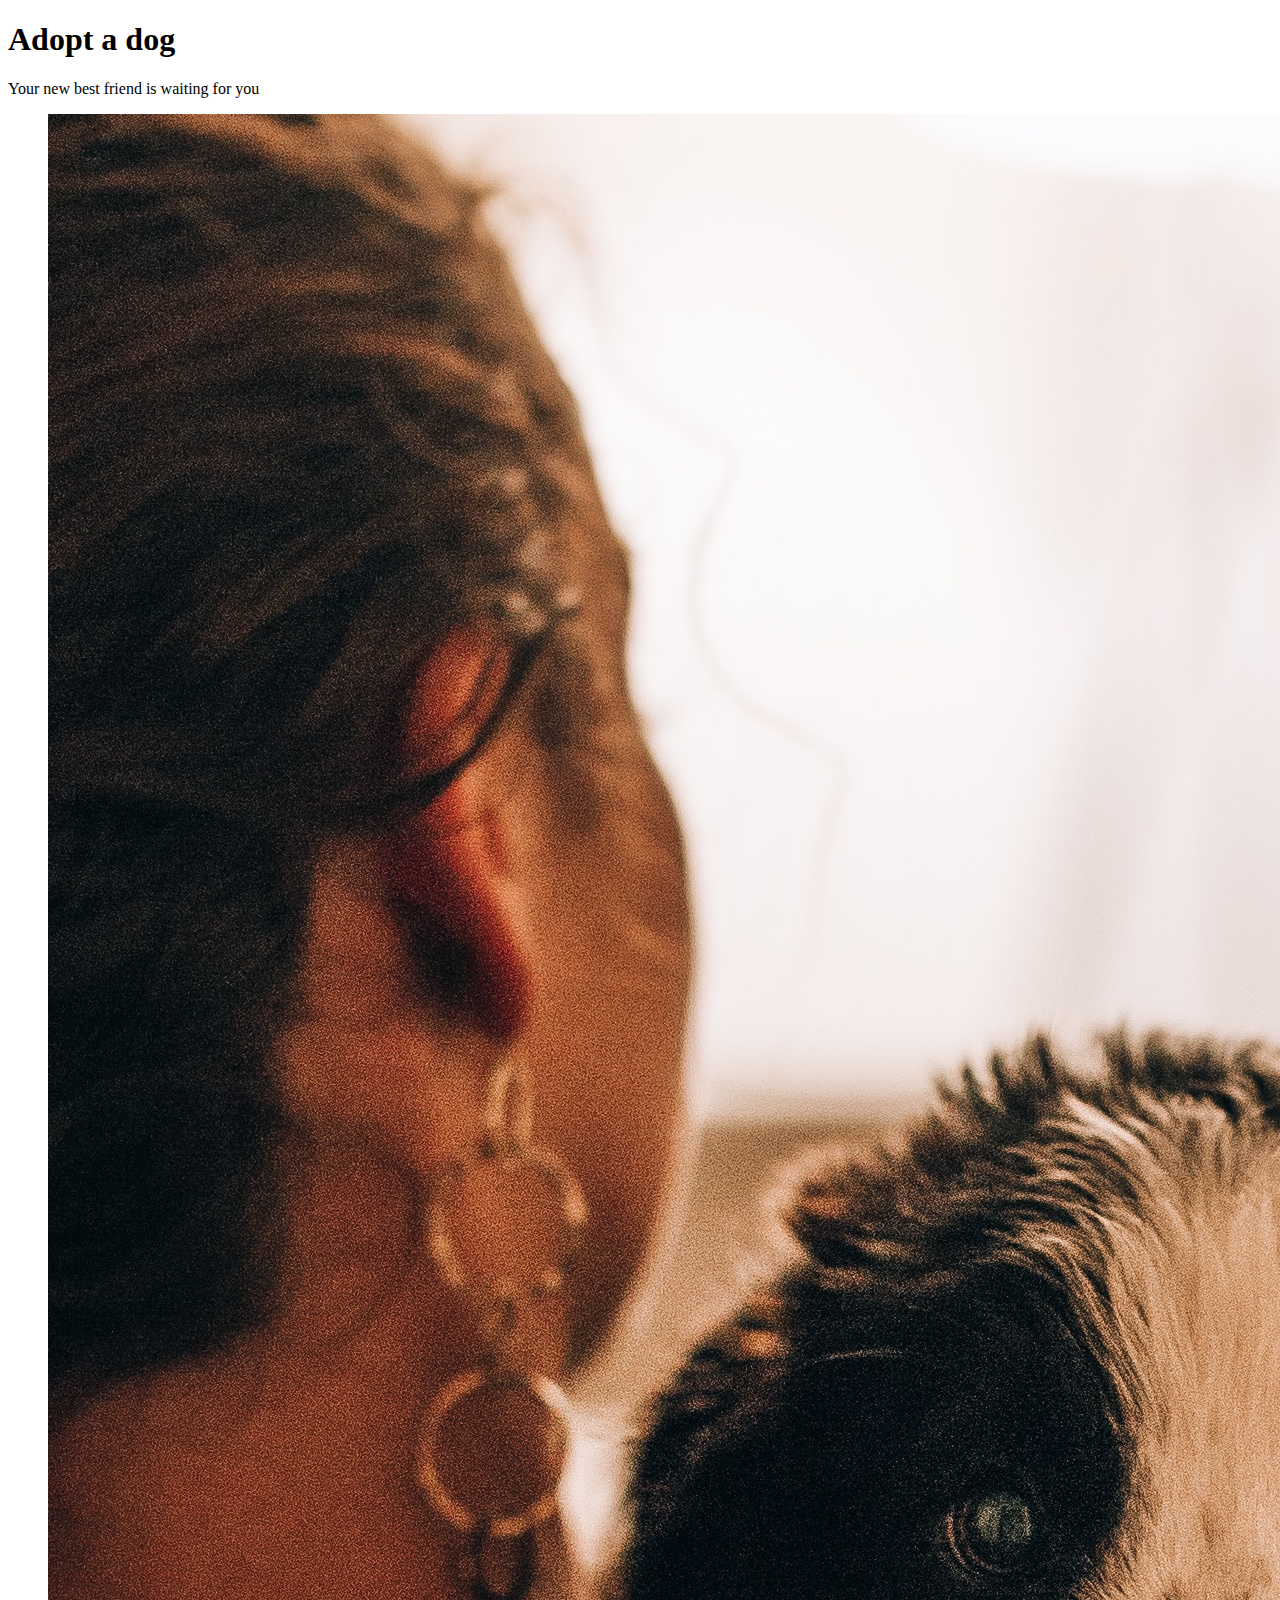
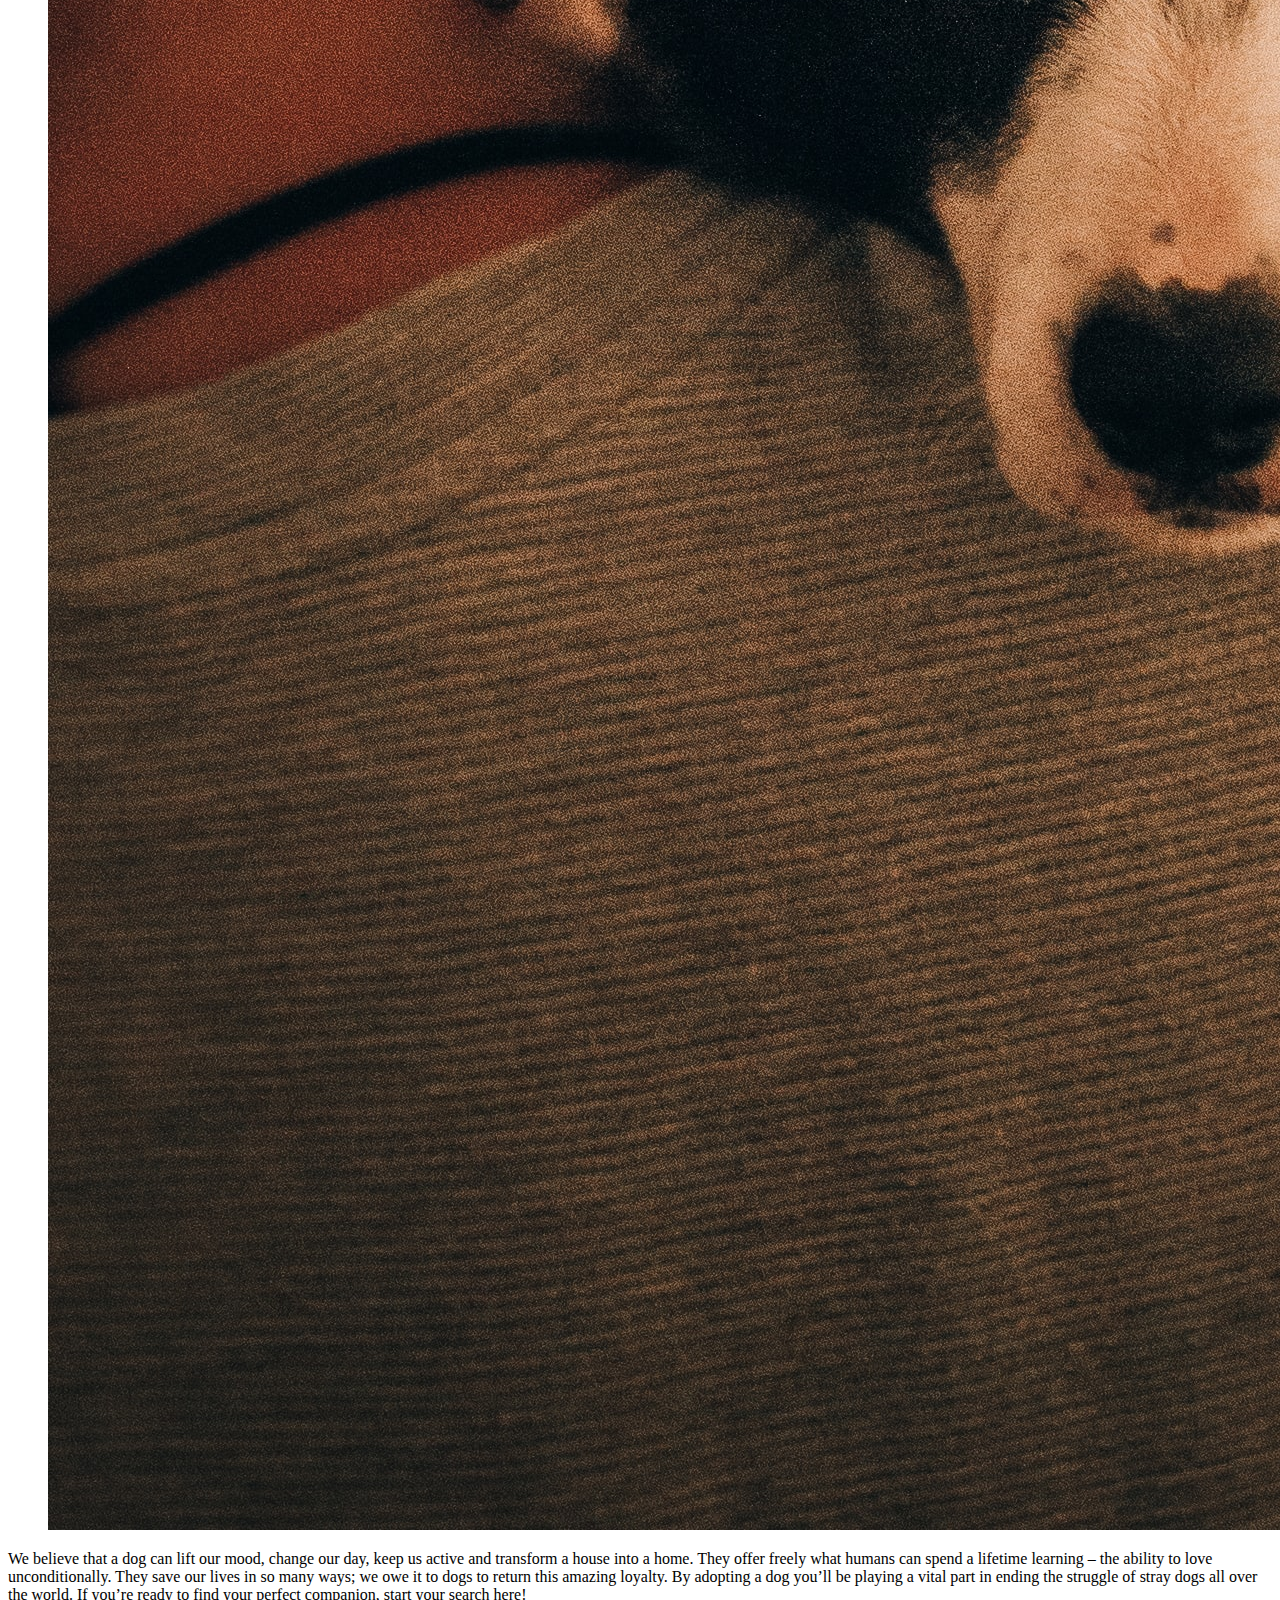
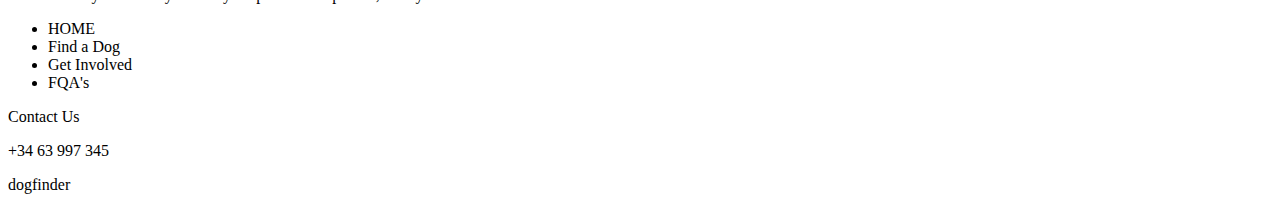
==== index.html @ 631778a5 "initial commit & project structure & index.html" ====
<!DOCTYPE html>
<html lang="en">
<head>
    <meta charset="UTF-8">
    <meta name="viewport" content="width=device-width, initial-scale=1.0">
    <title>dogfinder</title>
</head>
<body>
    <header>
        <h1>Adopt a dog</h1>
        <p> Your new best friend is waiting for you </p>
        <figure><img src="./assets/img/puppy.jpg" alt="dog with a girl">
        </figure>
        <p>We believe that a dog can lift our mood, change our day, keep us active and transform a house into a home. They offer freely what humans can spend a lifetime learning – the ability to love unconditionally. They save our lives in so many ways; we owe it to dogs to return this amazing loyalty. By adopting a dog you’ll be playing a vital part in ending the struggle of stray dogs all over the world. If you’re ready to find your perfect companion, start your search here! </p>
        

    <nav>
        <ul>
            <li>HOME</li>
            <li>Find a Dog</li>
            <li>Get Involved</li>
            <li>FQA's</li>
        </ul>
    </nav>
       <footer>
            <p>Contact Us</p>
            <p>+34 63 997 345</p>
            <p>dogfinder</p>
       </footer> 
</body>
</html>
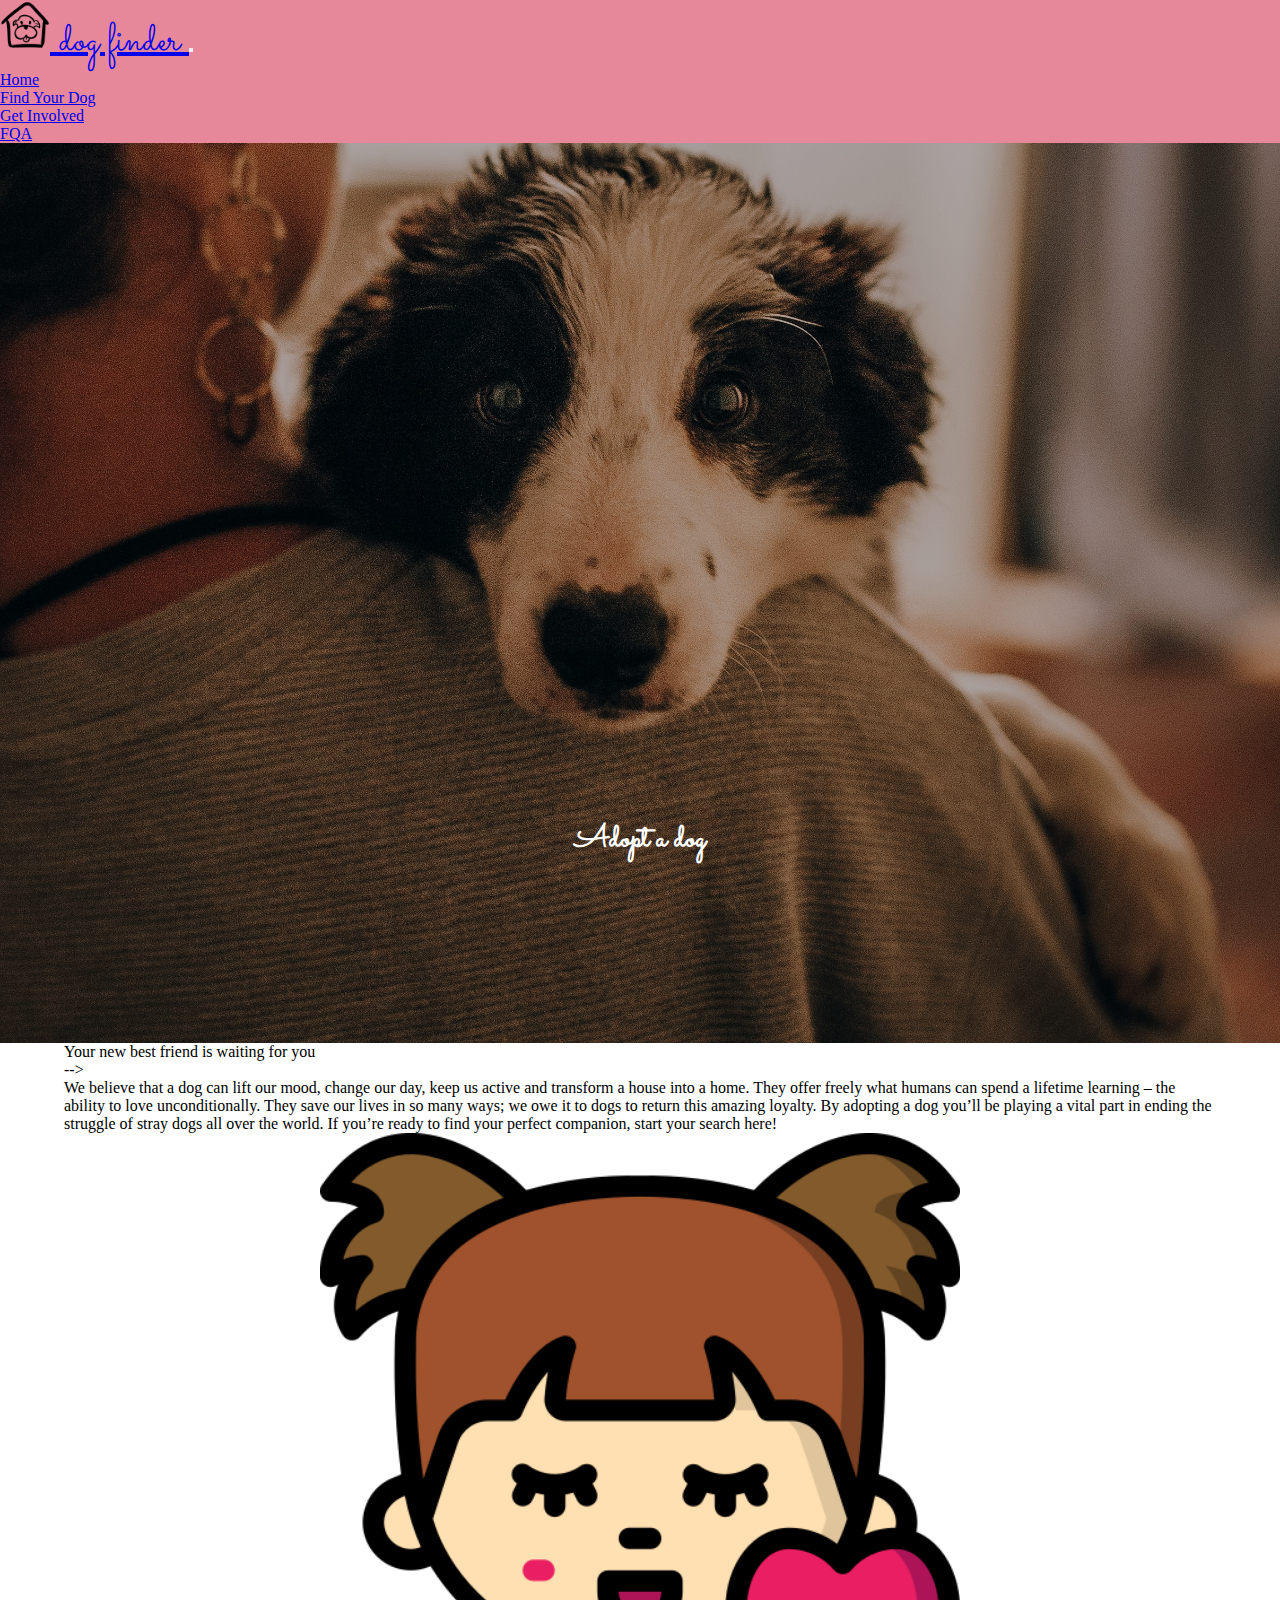
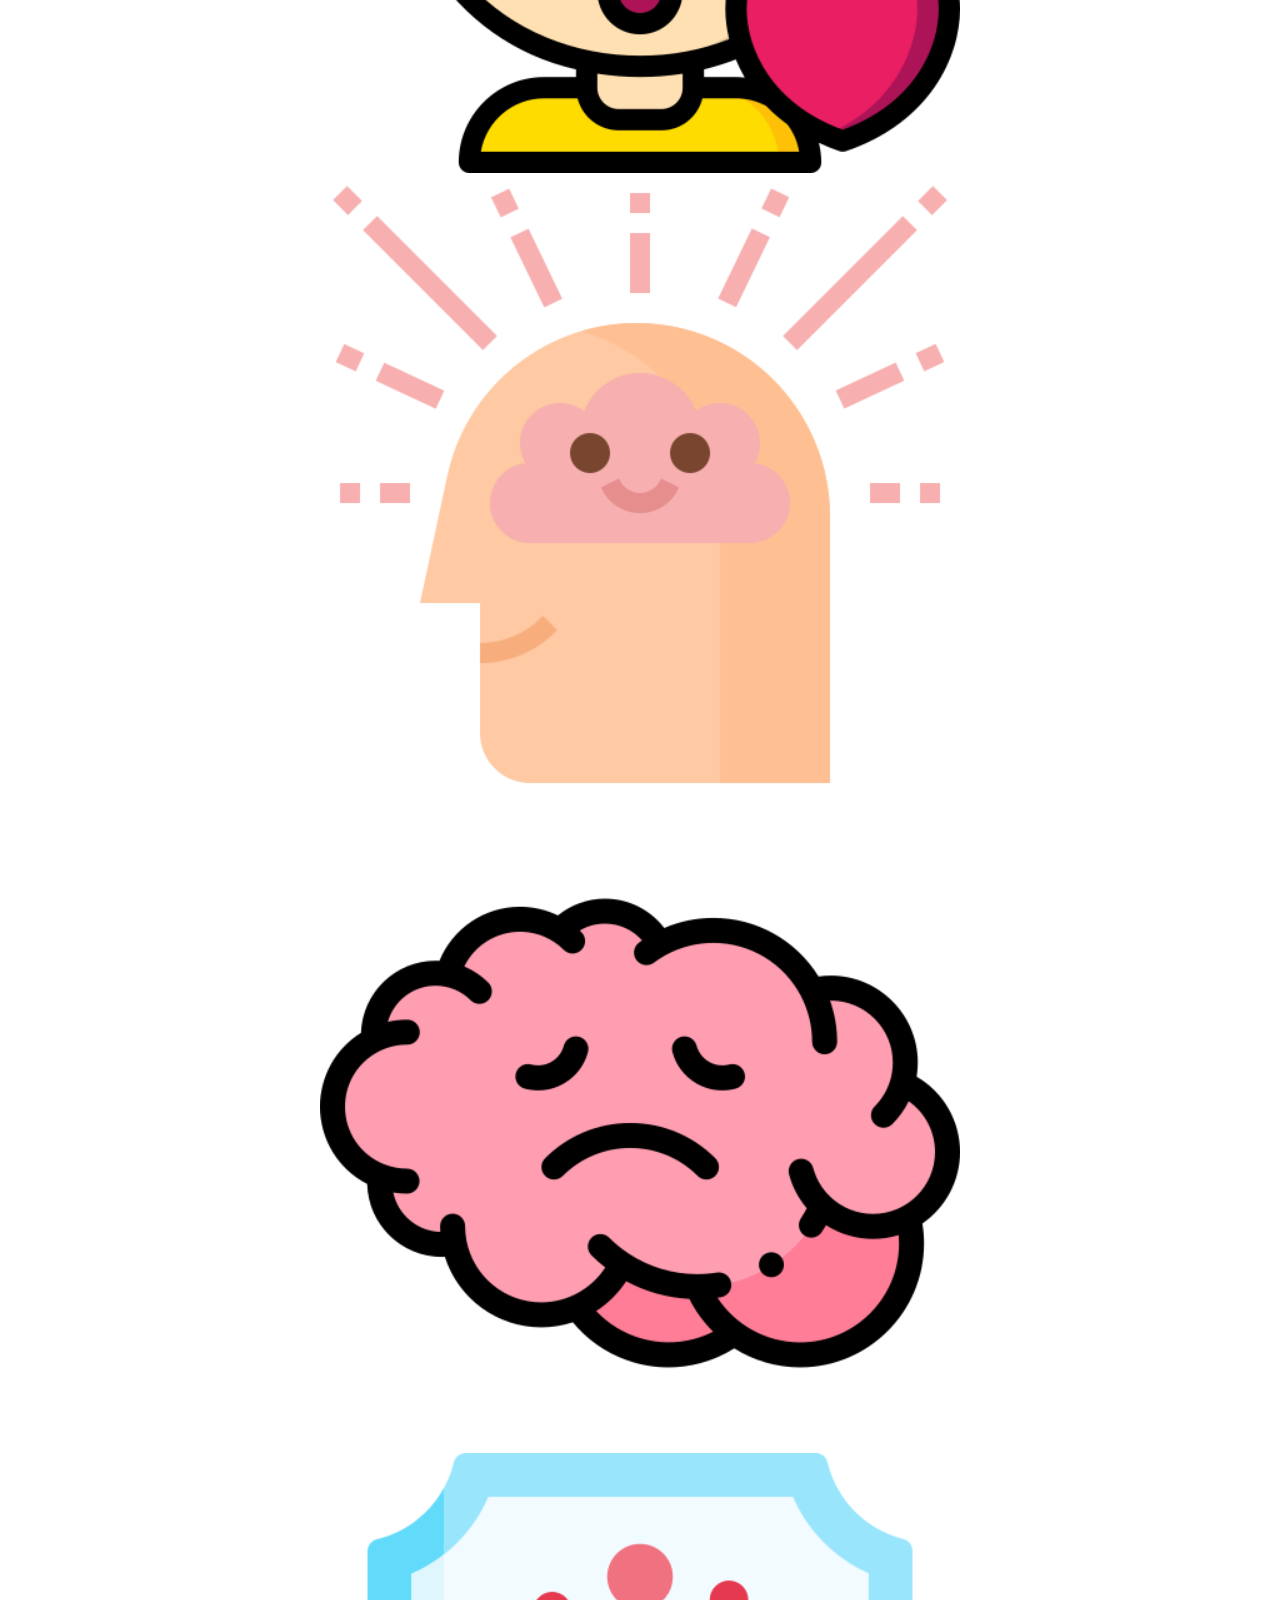
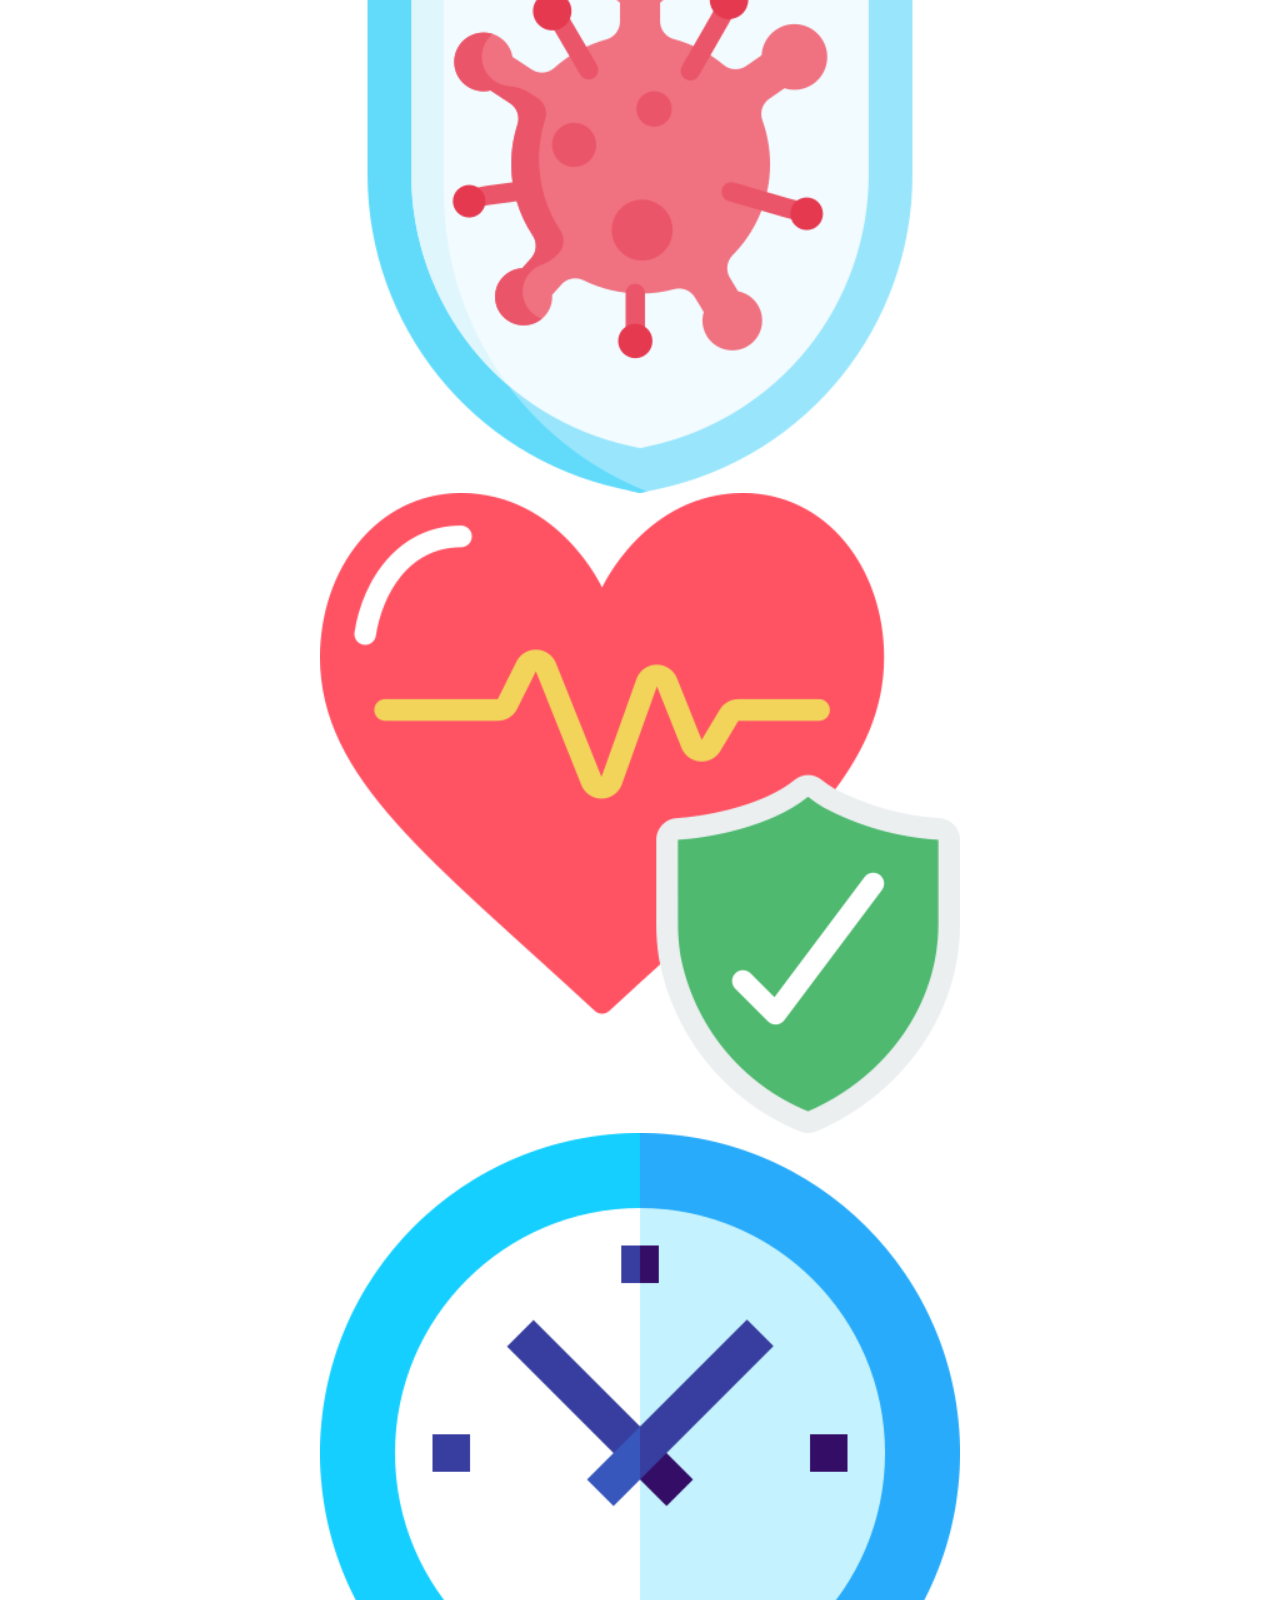
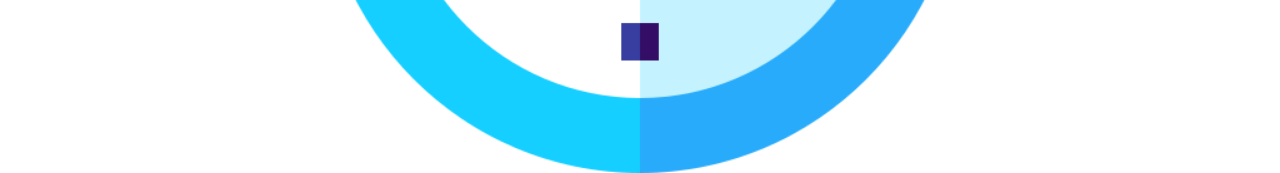
==== commit 7582a860: "Home with parallax implemented & container icons added" ====
--- a/index.html
+++ b/index.html
@@ -4,28 +4,104 @@
     <meta charset="UTF-8">
     <meta name="viewport" content="width=device-width, initial-scale=1.0">
     <title>dogfinder</title>
+    <link rel="icon" type="image/png" href="./assets/img/logo.png">
+    <link rel="stylesheet" href="https://stackpath.bootstrapcdn.com/bootstrap/4.5.0/css/bootstrap.min.css"
+    integrity="sha384-9aIt2nRpC12Uk9gS9baDl411NQApFmC26EwAOH8WgZl5MYYxFfc+NcPb1dKGj7Sk" crossorigin="anonymous">
+    <link rel="stylesheet" href="https://fonts.googleapis.com/css?family=Sacramento">
+    <link rel="stylesheet" href="./css/style.css">
 </head>
 <body>
     <header>
-        <h1>Adopt a dog</h1>
-        <p> Your new best friend is waiting for you </p>
-        <figure><img src="./assets/img/puppy.jpg" alt="dog with a girl">
-        </figure>
-        <p>We believe that a dog can lift our mood, change our day, keep us active and transform a house into a home. They offer freely what humans can spend a lifetime learning – the ability to love unconditionally. They save our lives in so many ways; we owe it to dogs to return this amazing loyalty. By adopting a dog you’ll be playing a vital part in ending the struggle of stray dogs all over the world. If you’re ready to find your perfect companion, start your search here! </p>
+        <!-- Navbar from bootstrap -->
+        <nav class="navbar navbar-expand-lg navbar-light navbar-color">
+            <a class="navbar-brand text-logo" href="#">
+                <img src="./assets/img/logo.png" width="50" height="50" alt="" loading="lazy">
+                dog finder
+            </a>
+            <button class="navbar-toggler ml-auto" type="button" data-toggle="collapse" data-target="#navbarTogglerDemo02"
+                aria-controls="navbarTogglerDemo02" aria-expanded="false" aria-label="Toggle navigation">
+                <span class="navbar-toggler-icon"></span>
+            </button>
+        
+            <div class="collapse navbar-collapse" id="navbarTogglerDemo02">
+                <ul class="navbar-nav mt-2 mt-lg-0">
+                    <li class="nav-item active">
+                        <a class="nav-link" href="#">Home</a>
+                    </li>
+                    <li class="nav-item active">
+                        <a class="nav-link" href="#">Find Your Dog</a>
+                    
+                    </li>
+                    <li class="nav-item active">
+                        <a class="nav-link" href="#">Get Involved</a>
+                    
+                    </li>
+                    <li class="nav-item active">
+                        <a class="nav-link" href="#">FQA</a>
+                    </li>
+                </ul>
+            </div>
+        </nav>
+    </header>
+    <div class="container-image">
+        <div class="shadow-container-image">
+            <div class="title">
+                <h1>Adopt a dog</h1>
+            </div>
+        </div>
+    </div>
+    <div class="home-container">
+        
+        <p> Your new best friend is waiting for you </p> -->
+        
+        <p>We believe that a dog can lift our mood, change our day, keep us active and transform a house into a home. They offer
+            freely what humans can spend a lifetime learning – the ability to love unconditionally. They save our lives in so
+            many ways; we owe it to dogs to return this amazing loyalty. By adopting a dog you’ll be playing a vital part in
+            ending the struggle of stray dogs all over the world. If you’re ready to find your perfect companion, start your
+            search here! </p>
+    </div>
+        <div class="iconos"> 
+            <div class="icon">
+                <img src="./assets/img/iconos-home/happy.png" alt="">
+            </div>
+
+            <div class="icon">
+                <img src="./assets/img/iconos-home/dopamine.png" alt="">
+            </div>
+
+            <div class="icon">
+                <img src="./assets/img/iconos-home/oxytocine.png" alt="">
+            </div>
+
+            <div class="icon">
+                <img src="./assets/img/iconos-home/health.png" alt="">
+            </div>
+
+            <div class="icon">
+                <img src="./assets/img/iconos-home/heart.png" alt="">
+            </div>
+
+            <div class="icon">
+                <img src="./assets/img/iconos-home/clock.png" alt="">
+            </div>
+        </div>
         
 
-    <nav>
-        <ul>
-            <li>HOME</li>
-            <li>Find a Dog</li>
-            <li>Get Involved</li>
-            <li>FQA's</li>
-        </ul>
-    </nav>
-       <footer>
+    
+       <!-- <footer>
             <p>Contact Us</p>
             <p>+34 63 997 345</p>
             <p>dogfinder</p>
-       </footer> 
+       </footer> -->
+
+    <script src="https://code.jquery.com/jquery-3.5.1.slim.min.js"
+        integrity="sha384-DfXdz2htPH0lsSSs5nCTpuj/zy4C+OGpamoFVy38MVBnE+IbbVYUew+OrCXaRkfj"
+        crossorigin="anonymous"></script>
+    <script src="https://cdn.jsdelivr.net/npm/popper.js@1.16.0/dist/umd/popper.min.js"
+        integrity="sha384-Q6E9RHvbIyZFJoft+2mJbHaEWldlvI9IOYy5n3zV9zzTtmI3UksdQRVvoxMfooAo"
+        crossorigin="anonymous"></script>
+    <script src="https://stackpath.bootstrapcdn.com/bootstrap/4.5.0/js/bootstrap.min.js"
+        integrity="sha384-OgVRvuATP1z7JjHLkuOU7Xw704+h835Lr+6QL9UvYjZE3Ipu6Tp75j7Bh/kR0JKI"
+        crossorigin="anonymous"></script>
 </body>
 </html>--- a/css/style.css
+++ b/css/style.css
@@ -0,0 +1,65 @@
+* {
+    padding: 0;
+    margin: 0;
+}
+
+/* HOME */
+
+.home-container {
+    margin-left: 5%;
+    width: 90%;
+}
+
+.navbar-collapse{
+    justify-content: flex-end;
+}
+
+.text-logo {
+    font-family: 'Sacramento', serif;
+    font-size: 40px;
+}
+
+.navbar-color {
+    background-color: #e7879a;
+}
+
+.container-image {
+    background-image: url("../assets/img/puppy.jpg");
+    height: 100vh;
+    background-attachment: fixed;
+    background-position: center;
+    background-repeat: no-repeat;
+    background-size: cover;
+}
+
+.shadow-container-image {
+    background-color: rgba(0, 0, 0, 0.3);
+    height: 100vh;
+}
+
+.title {
+    color: white;
+    display: flex;
+    flex-direction: column;
+    align-items: center;
+    justify-content: flex-end;
+    height: 80vh;
+    font-family: 'Sacramento', serif;
+}
+
+.iconos {
+    display: flex;
+    flex-direction: column;
+}
+
+.icon {
+    width: 100%;
+    display: flex;
+    flex-direction: column;
+    align-items: center;
+    justify-content: center;
+}
+
+.icon > img {
+    width: 50%;
+}
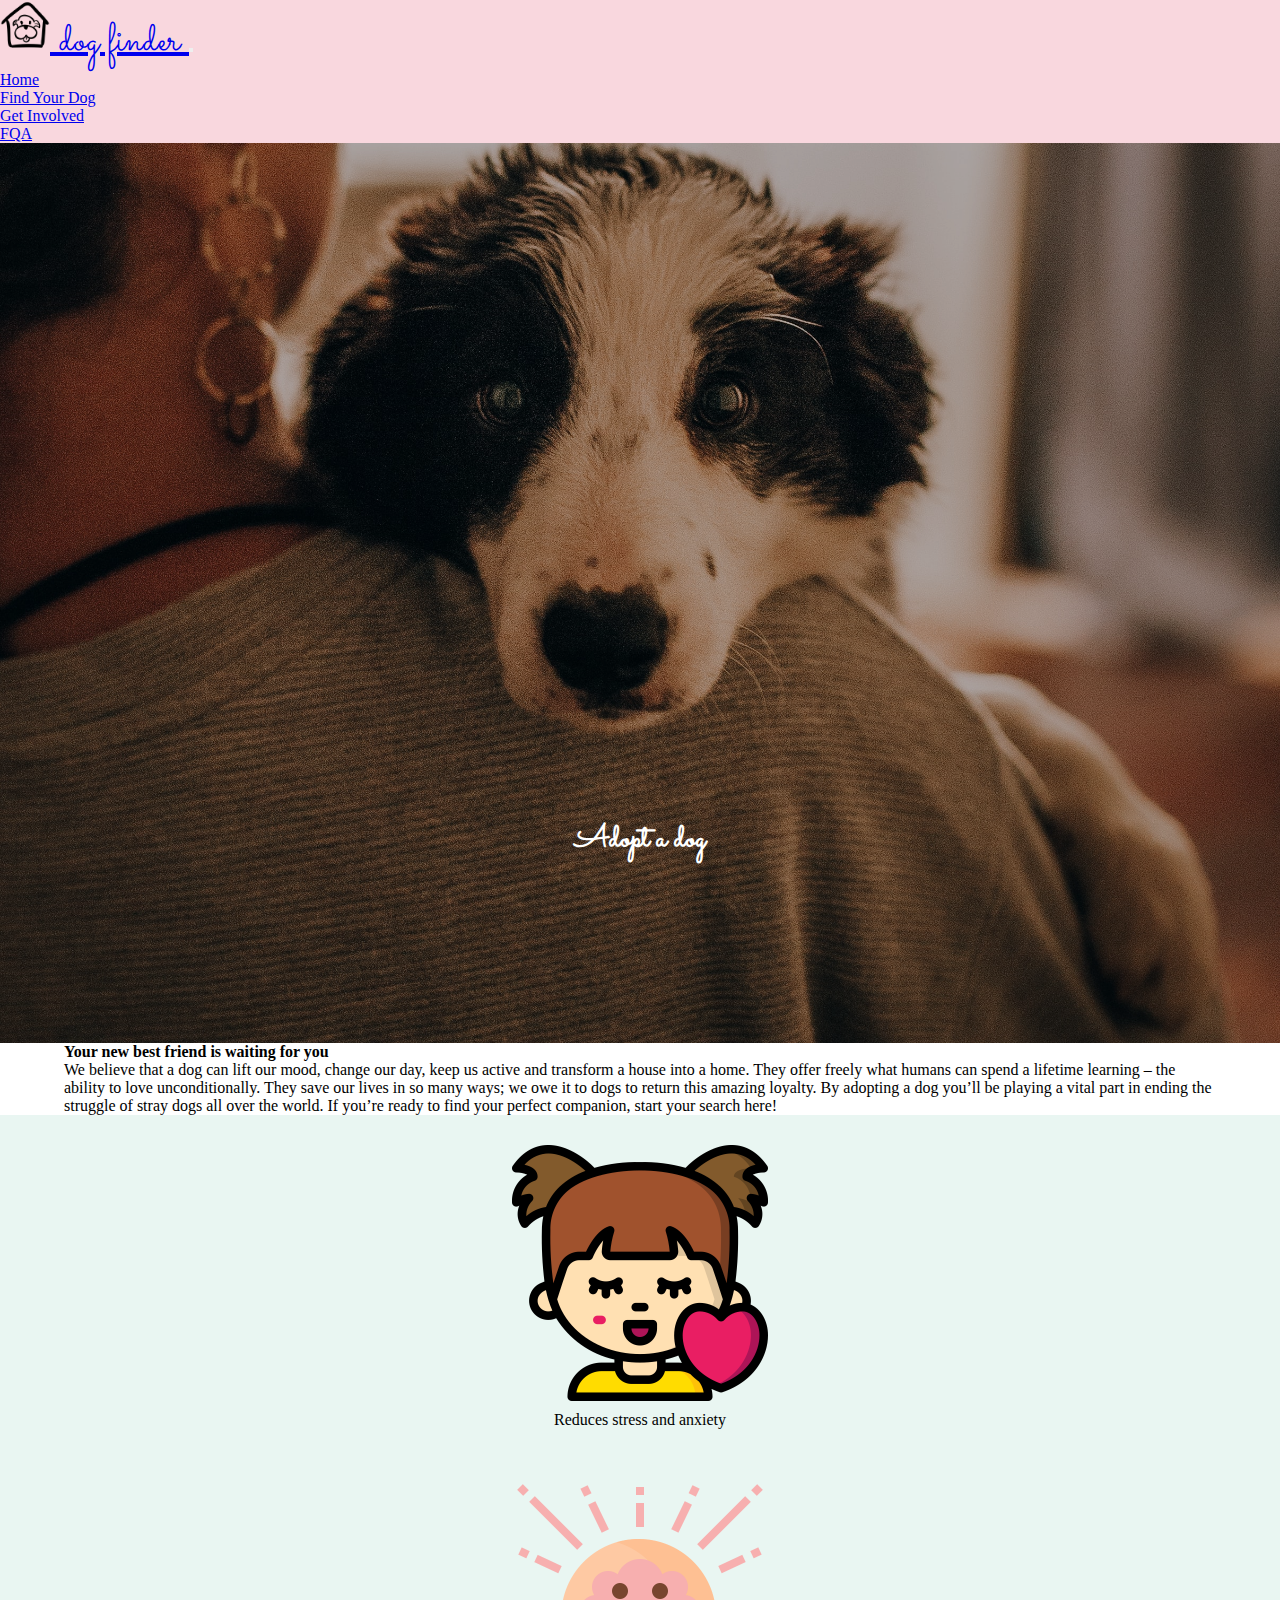
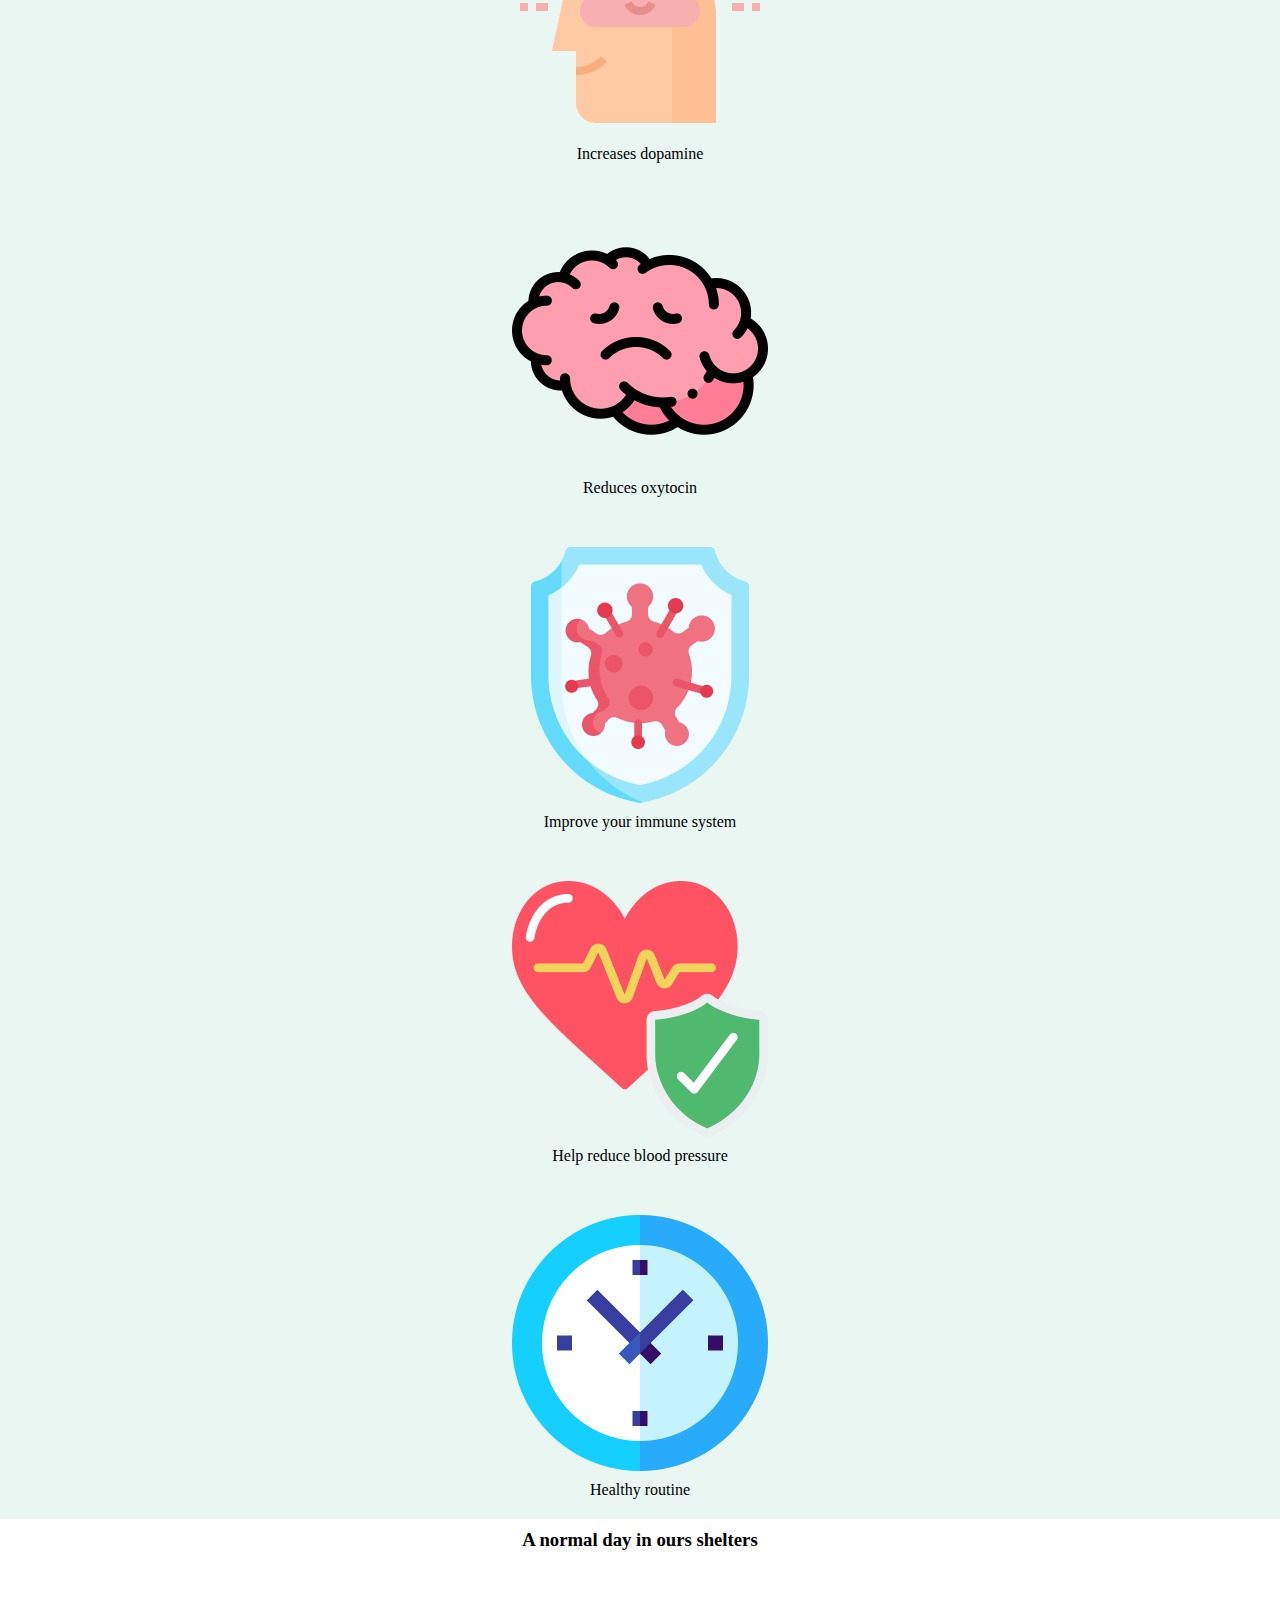
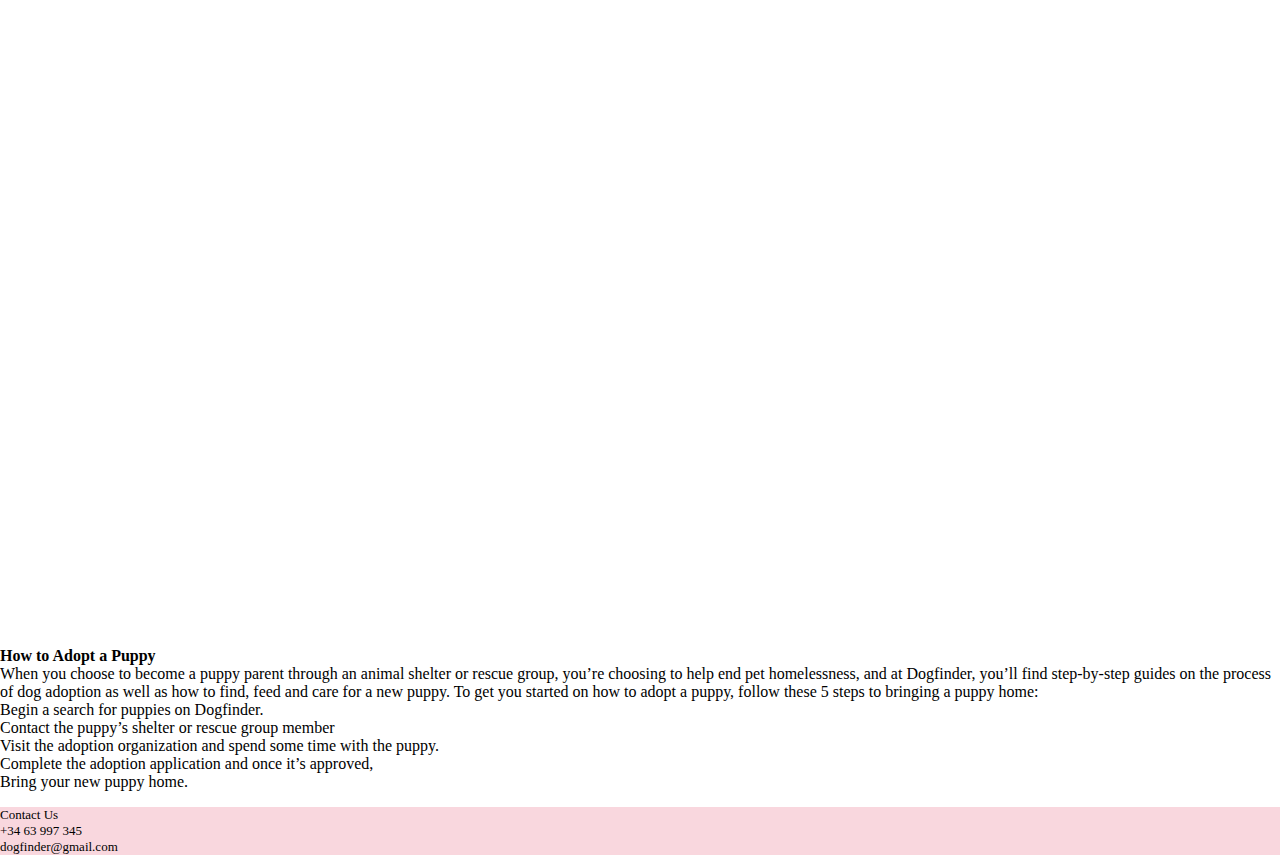
==== commit cacfa1c4: "Login page created" ====
--- a/index.html
+++ b/index.html
@@ -33,7 +33,7 @@
                     
                     </li>
                     <li class="nav-item active">
-                        <a class="nav-link" href="#">Get Involved</a>
+                        <a class="nav-link" href="./pages/login.html">Get Involved</a>
                     
                     </li>
                     <li class="nav-item active">
@@ -52,7 +52,7 @@
     </div>
     <div class="home-container">
         
-        <p> Your new best friend is waiting for you </p> -->
+        <h4> Your new best friend is waiting for you </h4> 
         
         <p>We believe that a dog can lift our mood, change our day, keep us active and transform a house into a home. They offer
             freely what humans can spend a lifetime learning – the ability to love unconditionally. They save our lives in so
@@ -63,36 +63,63 @@
         <div class="iconos"> 
             <div class="icon">
                 <img src="./assets/img/iconos-home/happy.png" alt="">
+                <p class="benefits">Reduces stress and anxiety</p>
             </div>
 
             <div class="icon">
                 <img src="./assets/img/iconos-home/dopamine.png" alt="">
+                <p class="benefits">Increases dopamine</p>
             </div>
 
             <div class="icon">
                 <img src="./assets/img/iconos-home/oxytocine.png" alt="">
+                <p class="benefits">Reduces oxytocin</p>
             </div>
 
             <div class="icon">
                 <img src="./assets/img/iconos-home/health.png" alt="">
+                <p class="benefits">Improve your immune system</p>
             </div>
 
             <div class="icon">
                 <img src="./assets/img/iconos-home/heart.png" alt="">
+                <p class="benefits">Help reduce blood pressure</p>
             </div>
 
             <div class="icon">
                 <img src="./assets/img/iconos-home/clock.png" alt="">
+                <p class="benefits">Healthy routine</p>
             </div>
         </div>
+
+        <div>
+            <div class="title-video-section">
+                <h3>A normal day in ours shelters</h3>
+            </div>
+
+            <div class="video-responsive">
+                <iframe src="https://www.youtube.com/embed/ao3N-_8LqGg" frameborder="0" allow="accelerometer; autoplay; encrypted-media; gyroscope; picture-in-picture" allowfullscreen></iframe>
+            </div>
+
+            <div class ="steps">
+                <h4>How to Adopt a Puppy</h4>
+                <p>When you choose to become a puppy parent through an animal shelter or rescue group, you’re choosing to help end pet homelessness, and at Dogfinder, you’ll find step-by-step guides on the process of dog adoption as well as how to find, feed and care for a new puppy. To get you started on how to adopt a puppy, follow these 5 steps to bringing a puppy home: </p>
         
+                <ol>
+                    <li>Begin a search for puppies on Dogfinder.</li>
+                    <li>Contact the puppy’s shelter or rescue group member</li>
+                    <li>Visit the adoption organization and spend some time with the puppy.</li>
+                    <li>Complete the adoption application and once it’s approved,</li>
+                    <li>Bring your new puppy home.</li>
+                </ol>
 
-    
-       <!-- <footer>
+            </div>
+        </div>
+        <footer class="footer">
             <p>Contact Us</p>
             <p>+34 63 997 345</p>
-            <p>dogfinder</p>
-       </footer> -->
+            <p>dogfinder@gmail.com</p>
+       </footer>
 
     <script src="https://code.jquery.com/jquery-3.5.1.slim.min.js"
         integrity="sha384-DfXdz2htPH0lsSSs5nCTpuj/zy4C+OGpamoFVy38MVBnE+IbbVYUew+OrCXaRkfj"
--- a/css/style.css
+++ b/css/style.css
@@ -20,7 +20,7 @@
 }
 
 .navbar-color {
-    background-color: #e7879a;
+    background-color: #f9d7de;
 }
 
 .container-image {
@@ -50,6 +50,7 @@
 .iconos {
     display: flex;
     flex-direction: column;
+    background-color:#E9F6F2;
 }
 
 .icon {
@@ -61,5 +62,47 @@
 }
 
 .icon > img {
-    width: 50%;
+    width: 20%;
+    margin-top: 30px;
 }
+
+.benefits {
+    margin-top: 10px;
+    margin-bottom: 20px;
+}
+
+.title-video-section{
+    text-align: center;
+    margin: 10px;
+}
+.video-responsive {
+position: relative;
+padding-bottom: 50%; 
+padding-top: 30px;
+height: 0;
+overflow: hidden;
+}
+
+.video-responsive iframe,
+.video-responsive object,
+.video-responsive embed {
+position: absolute;
+top: 0;
+left: 0;
+width: 100%;
+height: 100%;
+}
+
+.steps {
+    display: block;
+    margin-block-start: 1em;
+    margin-block-end: 1em;
+    margin-inline-start: 0px;
+    margin-inline-end: 0px;
+}
+
+.footer {
+    background-color: #F9D7DE;
+    width: 100%;
+    font-size: small;
+}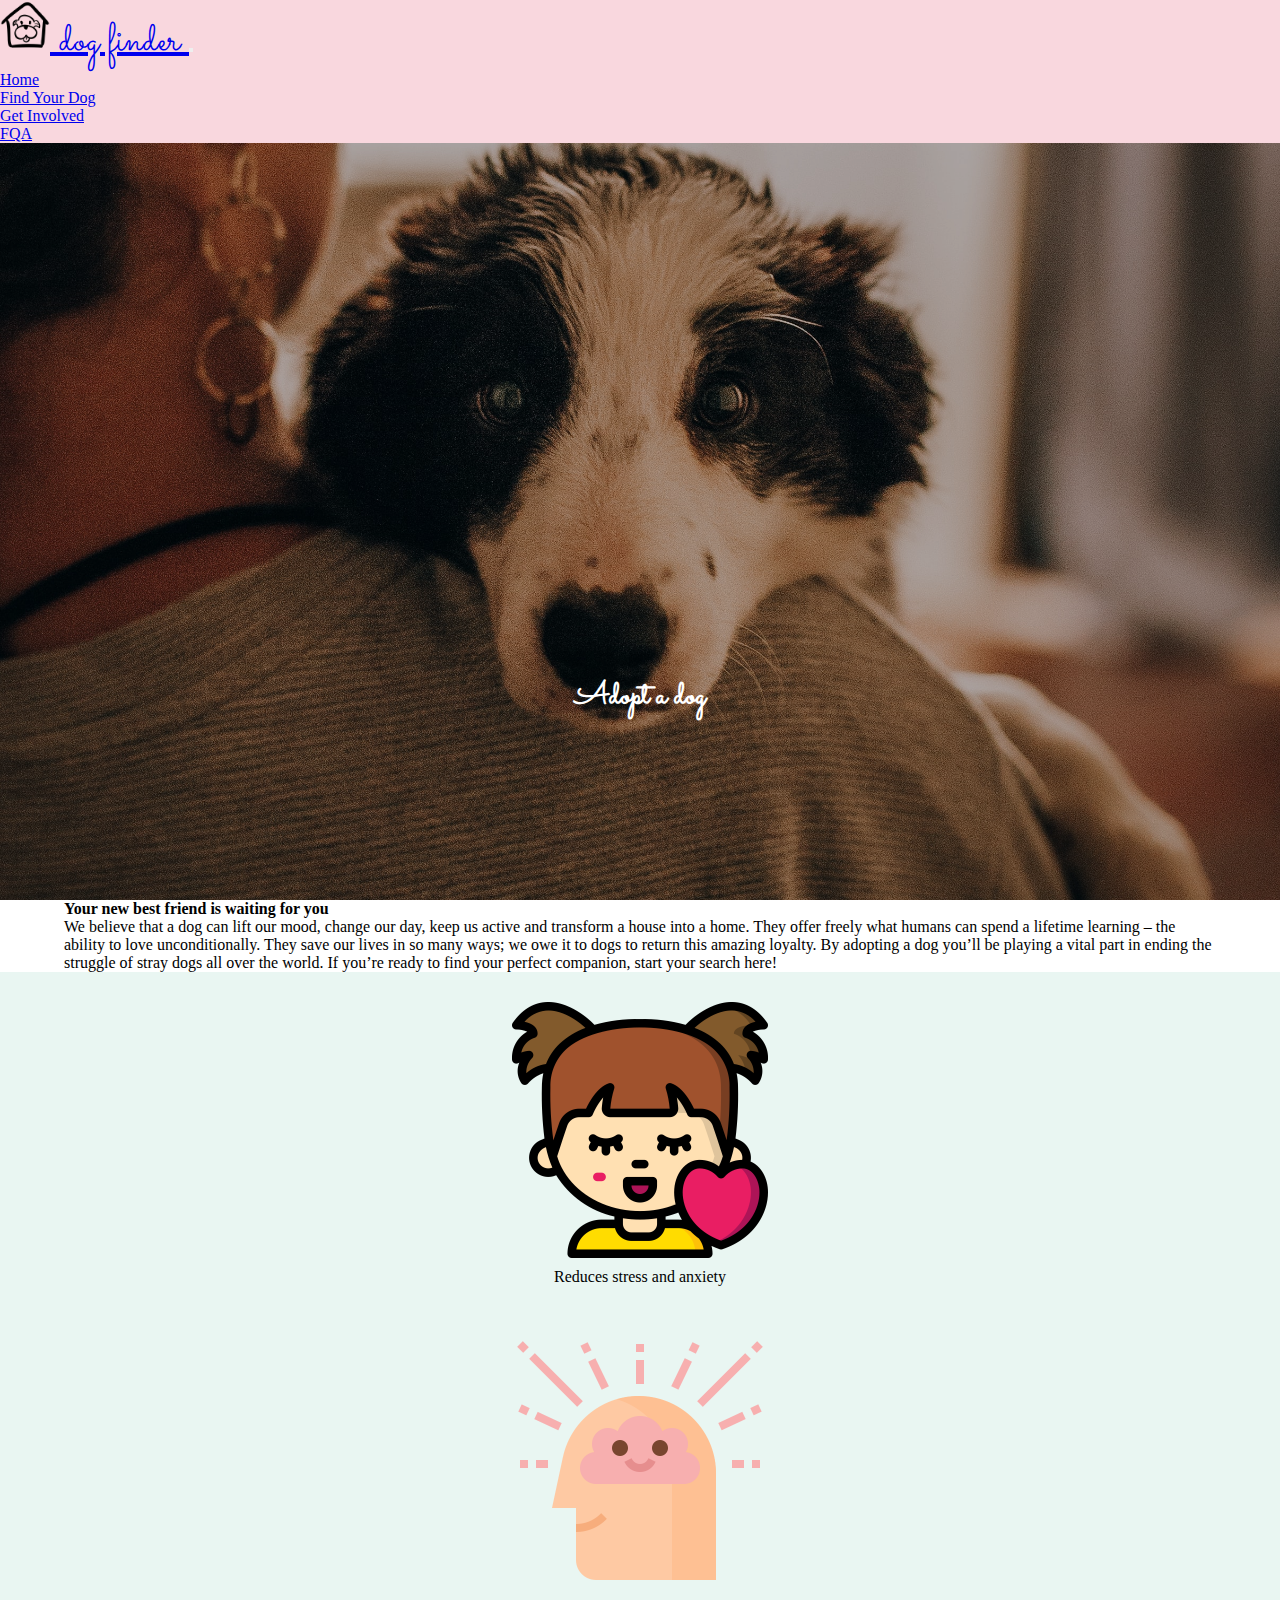
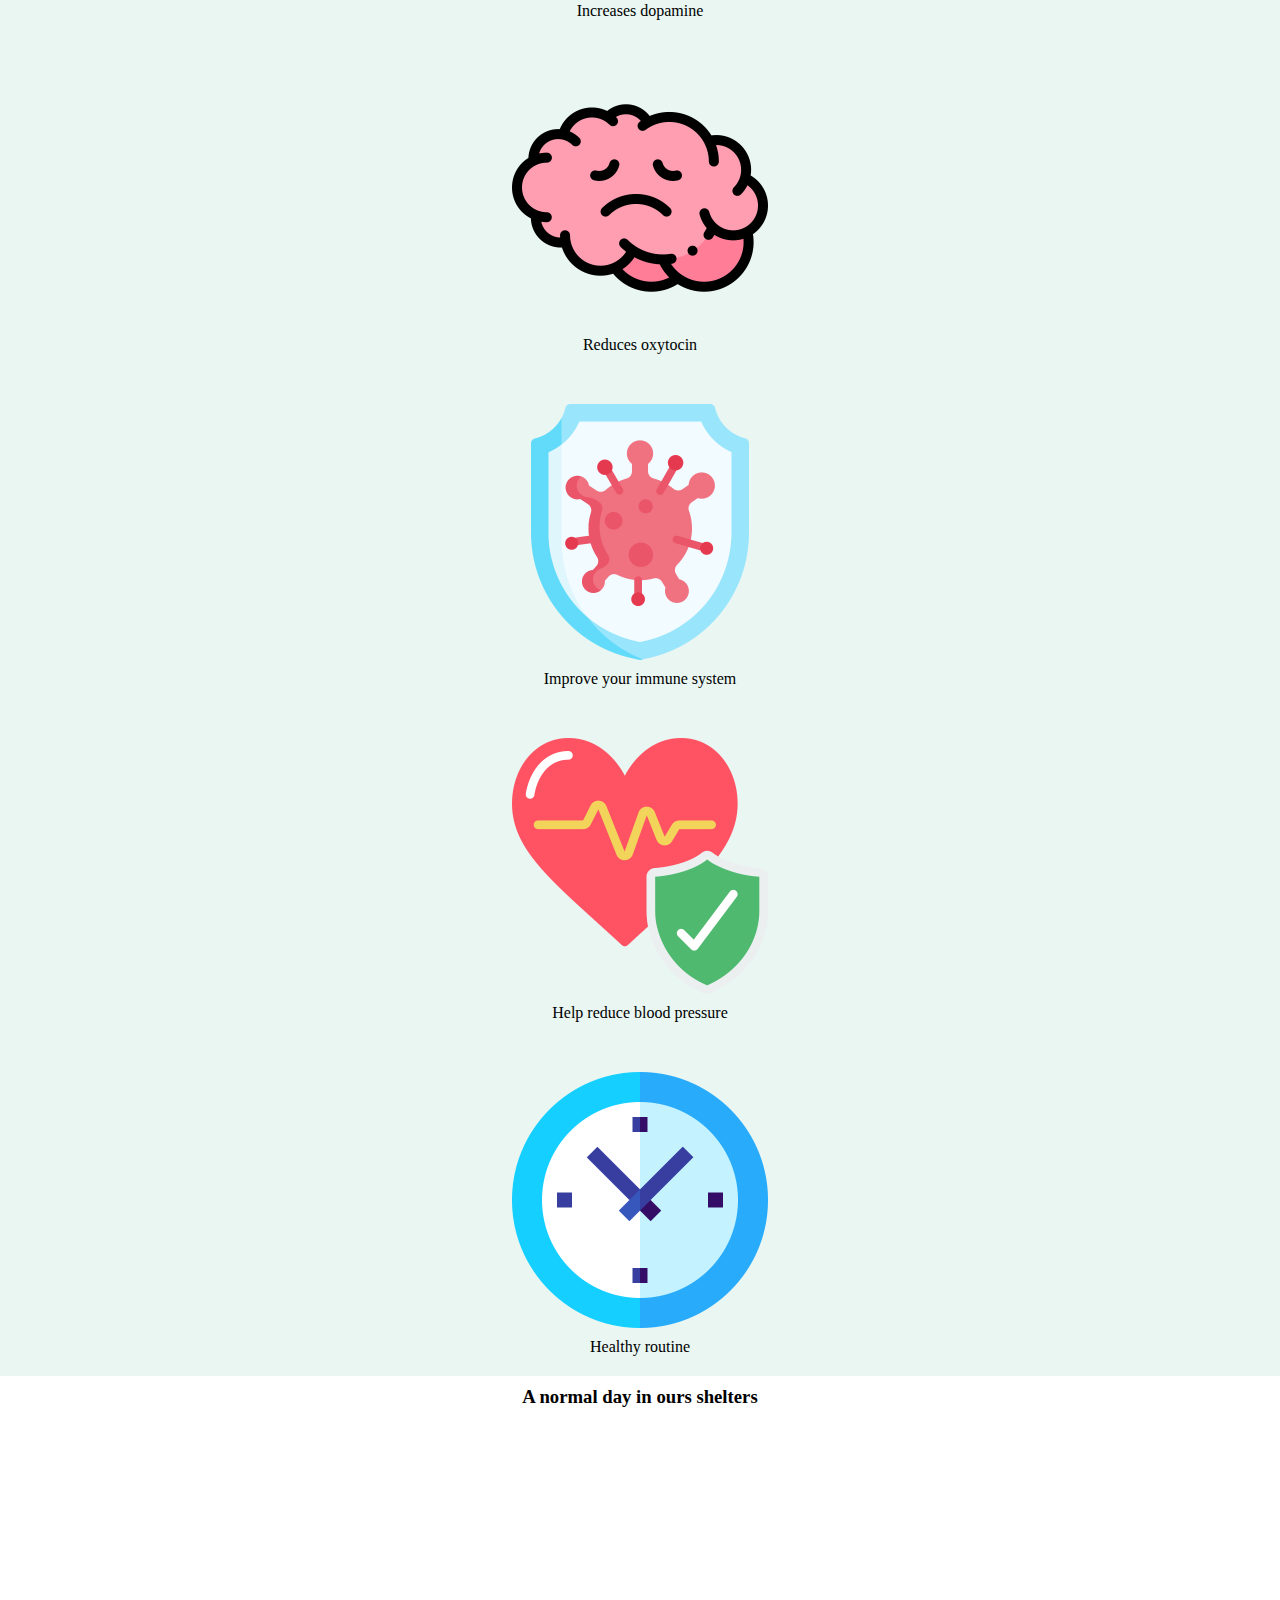
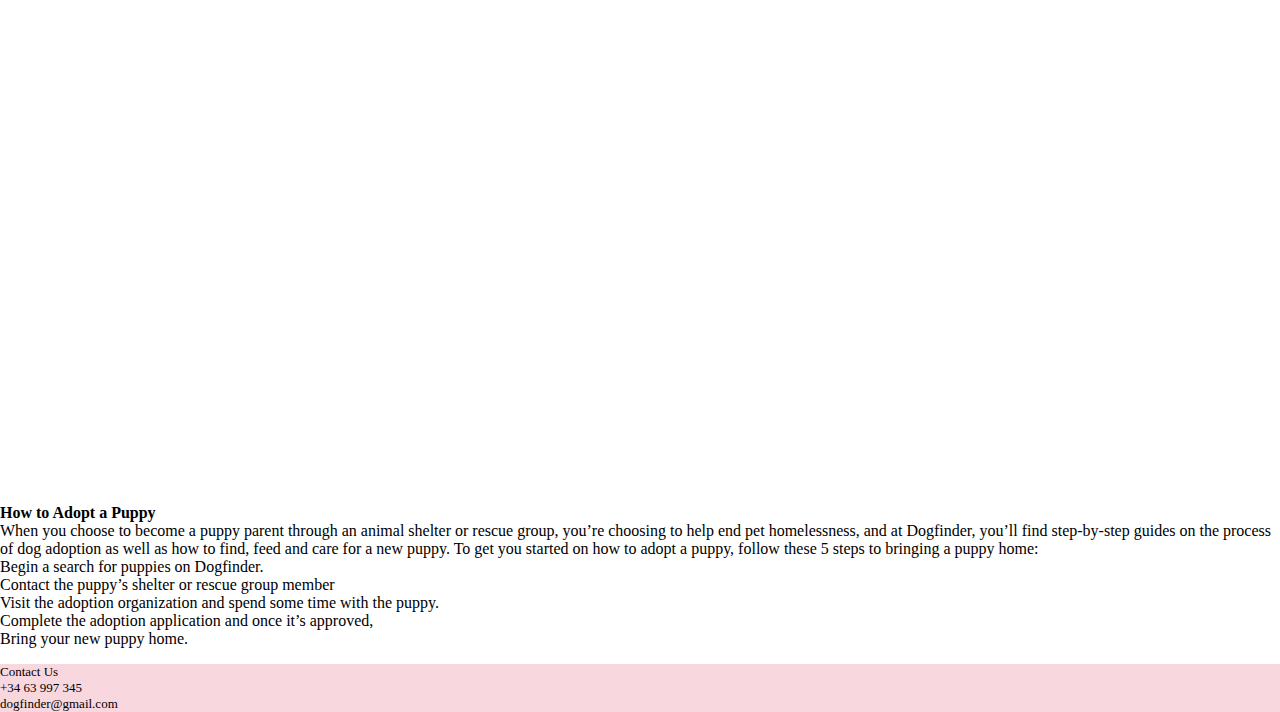
==== commit 900ab684: "FAQ's page & api data implemented" ====
--- a/index.html
+++ b/index.html
@@ -29,7 +29,7 @@
                         <a class="nav-link" href="#">Home</a>
                     </li>
                     <li class="nav-item active">
-                        <a class="nav-link" href="#">Find Your Dog</a>
+                        <a class="nav-link" href="./pages/findadog.html">Find Your Dog</a>
                     
                     </li>
                     <li class="nav-item active">
@@ -37,7 +37,7 @@
                     
                     </li>
                     <li class="nav-item active">
-                        <a class="nav-link" href="#">FQA</a>
+                        <a class="nav-link" href="./pages/fqa.html">FQA</a>
                     </li>
                 </ul>
             </div>
--- a/css/style.css
+++ b/css/style.css
@@ -21,6 +21,9 @@
 
 .navbar-color {
     background-color: #f9d7de;
+    position: fixed;
+    width: 100%;
+    z-index: 1000;
 }
 
 .container-image {
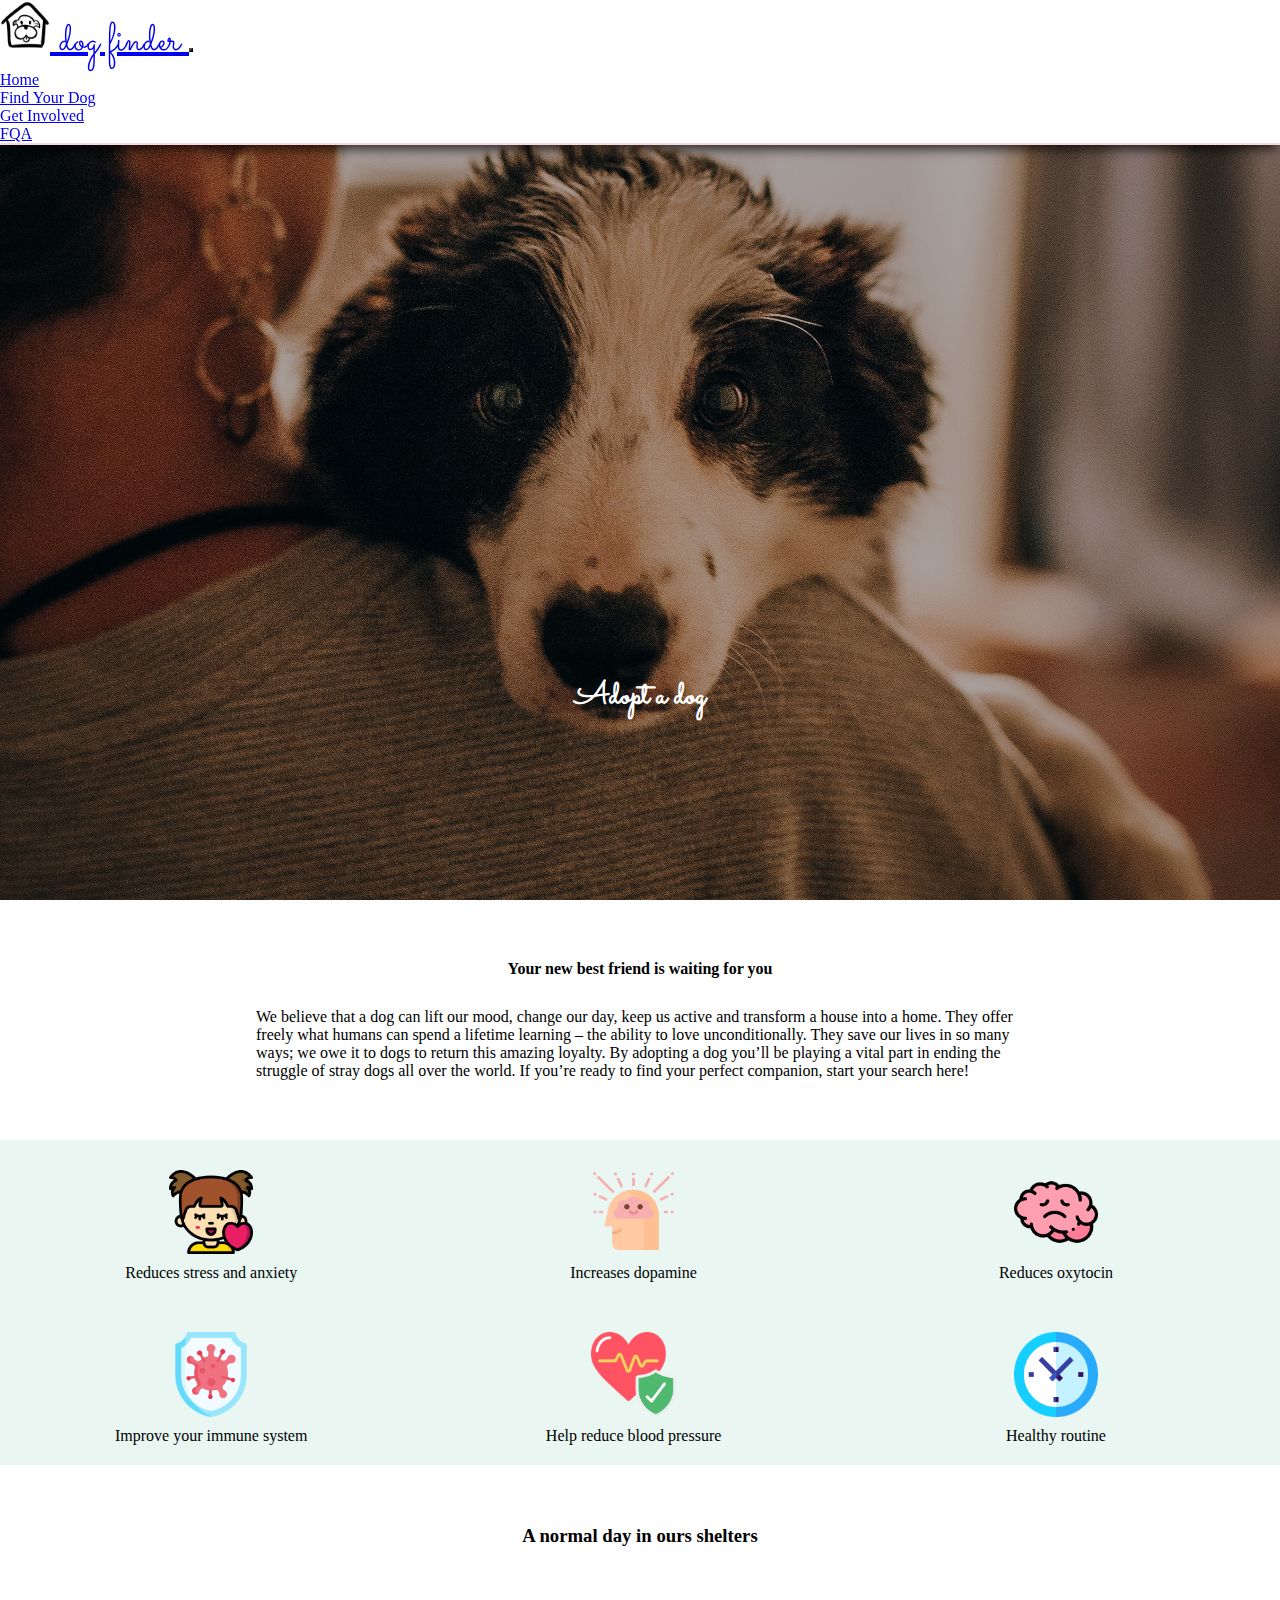
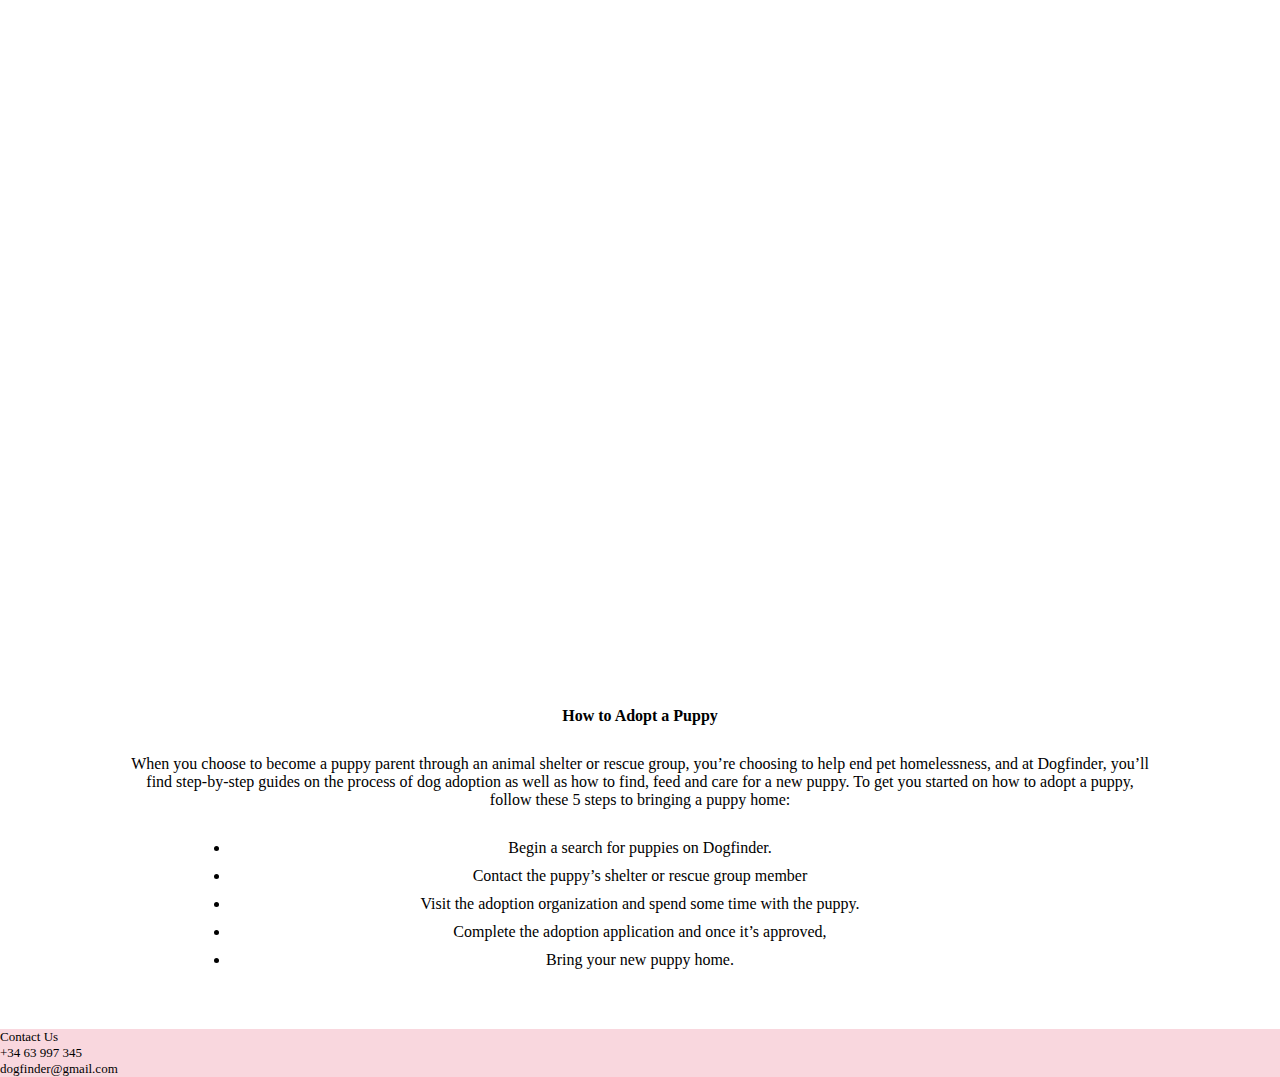
==== commit 21f47071: "login && responsive home page" ====
--- a/index.html
+++ b/index.html
@@ -1,15 +1,17 @@
 <!DOCTYPE html>
 <html lang="en">
+
 <head>
     <meta charset="UTF-8">
     <meta name="viewport" content="width=device-width, initial-scale=1.0">
     <title>dogfinder</title>
     <link rel="icon" type="image/png" href="./assets/img/logo.png">
     <link rel="stylesheet" href="https://stackpath.bootstrapcdn.com/bootstrap/4.5.0/css/bootstrap.min.css"
-    integrity="sha384-9aIt2nRpC12Uk9gS9baDl411NQApFmC26EwAOH8WgZl5MYYxFfc+NcPb1dKGj7Sk" crossorigin="anonymous">
+        integrity="sha384-9aIt2nRpC12Uk9gS9baDl411NQApFmC26EwAOH8WgZl5MYYxFfc+NcPb1dKGj7Sk" crossorigin="anonymous">
     <link rel="stylesheet" href="https://fonts.googleapis.com/css?family=Sacramento">
     <link rel="stylesheet" href="./css/style.css">
 </head>
+
 <body>
     <header>
         <!-- Navbar from bootstrap -->
@@ -18,11 +20,12 @@
                 <img src="./assets/img/logo.png" width="50" height="50" alt="" loading="lazy">
                 dog finder
             </a>
-            <button class="navbar-toggler ml-auto" type="button" data-toggle="collapse" data-target="#navbarTogglerDemo02"
-                aria-controls="navbarTogglerDemo02" aria-expanded="false" aria-label="Toggle navigation">
+            <button class="navbar-toggler ml-auto" type="button" data-toggle="collapse"
+                data-target="#navbarTogglerDemo02" aria-controls="navbarTogglerDemo02" aria-expanded="false"
+                aria-label="Toggle navigation">
                 <span class="navbar-toggler-icon"></span>
             </button>
-        
+
             <div class="collapse navbar-collapse" id="navbarTogglerDemo02">
                 <ul class="navbar-nav mt-2 mt-lg-0">
                     <li class="nav-item active">
@@ -30,11 +33,11 @@
                     </li>
                     <li class="nav-item active">
                         <a class="nav-link" href="./pages/findadog.html">Find Your Dog</a>
-                    
+
                     </li>
                     <li class="nav-item active">
                         <a class="nav-link" href="./pages/login.html">Get Involved</a>
-                    
+
                     </li>
                     <li class="nav-item active">
                         <a class="nav-link" href="./pages/fqa.html">FQA</a>
@@ -50,76 +53,87 @@
             </div>
         </div>
     </div>
-    <div class="home-container">
-        
-        <h4> Your new best friend is waiting for you </h4> 
-        
-        <p>We believe that a dog can lift our mood, change our day, keep us active and transform a house into a home. They offer
-            freely what humans can spend a lifetime learning – the ability to love unconditionally. They save our lives in so
-            many ways; we owe it to dogs to return this amazing loyalty. By adopting a dog you’ll be playing a vital part in
-            ending the struggle of stray dogs all over the world. If you’re ready to find your perfect companion, start your
-            search here! </p>
+    <div class="presentation">
+
+        <h4 class="title-presentation">Your new best friend is waiting for you</h4>
+
+        <p class="body-presentation">We believe that a dog can lift our mood, change our day, keep us active and transform a house into a home.
+            They offer
+            freely what humans can spend a lifetime learning – the ability to love unconditionally. They save our lives
+            in so
+            many ways; we owe it to dogs to return this amazing loyalty. By adopting a dog you’ll be playing a vital
+            part in
+            ending the struggle of stray dogs all over the world. If you’re ready to find your perfect companion, start
+            your
+            search here!
+        </p>
     </div>
-        <div class="iconos"> 
-            <div class="icon">
-                <img src="./assets/img/iconos-home/happy.png" alt="">
-                <p class="benefits">Reduces stress and anxiety</p>
-            </div>
-
-            <div class="icon">
-                <img src="./assets/img/iconos-home/dopamine.png" alt="">
-                <p class="benefits">Increases dopamine</p>
-            </div>
-
-            <div class="icon">
-                <img src="./assets/img/iconos-home/oxytocine.png" alt="">
-                <p class="benefits">Reduces oxytocin</p>
-            </div>
-
-            <div class="icon">
-                <img src="./assets/img/iconos-home/health.png" alt="">
-                <p class="benefits">Improve your immune system</p>
-            </div>
-
-            <div class="icon">
-                <img src="./assets/img/iconos-home/heart.png" alt="">
-                <p class="benefits">Help reduce blood pressure</p>
-            </div>
-
-            <div class="icon">
-                <img src="./assets/img/iconos-home/clock.png" alt="">
-                <p class="benefits">Healthy routine</p>
-            </div>
+    <div class="iconos">
+        <div class="icon">
+            <img src="./assets/img/iconos-home/happy.png" alt="">
+            <p class="benefits">Reduces stress and anxiety</p>
         </div>
 
-        <div>
-            <div class="title-video-section">
-                <h3>A normal day in ours shelters</h3>
-            </div>
+        <div class="icon">
+            <img src="./assets/img/iconos-home/dopamine.png" alt="">
+            <p class="benefits">Increases dopamine</p>
+        </div>
 
-            <div class="video-responsive">
-                <iframe src="https://www.youtube.com/embed/ao3N-_8LqGg" frameborder="0" allow="accelerometer; autoplay; encrypted-media; gyroscope; picture-in-picture" allowfullscreen></iframe>
-            </div>
+        <div class="icon">
+            <img src="./assets/img/iconos-home/oxytocine.png" alt="">
+            <p class="benefits">Reduces oxytocin</p>
+        </div>
 
-            <div class ="steps">
-                <h4>How to Adopt a Puppy</h4>
-                <p>When you choose to become a puppy parent through an animal shelter or rescue group, you’re choosing to help end pet homelessness, and at Dogfinder, you’ll find step-by-step guides on the process of dog adoption as well as how to find, feed and care for a new puppy. To get you started on how to adopt a puppy, follow these 5 steps to bringing a puppy home: </p>
-        
-                <ol>
-                    <li>Begin a search for puppies on Dogfinder.</li>
-                    <li>Contact the puppy’s shelter or rescue group member</li>
-                    <li>Visit the adoption organization and spend some time with the puppy.</li>
-                    <li>Complete the adoption application and once it’s approved,</li>
-                    <li>Bring your new puppy home.</li>
-                </ol>
+        <div class="icon">
+            <img src="./assets/img/iconos-home/health.png" alt="">
+            <p class="benefits">Improve your immune system</p>
+        </div>
 
-            </div>
+        <div class="icon">
+            <img src="./assets/img/iconos-home/heart.png" alt="">
+            <p class="benefits">Help reduce blood pressure</p>
         </div>
-        <footer class="footer">
-            <p>Contact Us</p>
-            <p>+34 63 997 345</p>
-            <p>dogfinder@gmail.com</p>
-       </footer>
+
+        <div class="icon">
+            <img src="./assets/img/iconos-home/clock.png" alt="">
+            <p class="benefits">Healthy routine</p>
+        </div>
+    </div>
+
+    <div class="container-video-section">
+        <div class="title-video-section">
+            <h3>A normal day in ours shelters</h3>
+        </div>
+
+        <div class="video-responsive">
+            <iframe src="https://www.youtube.com/embed/ao3N-_8LqGg" frameborder="0"
+                allow="accelerometer; autoplay; encrypted-media; gyroscope; picture-in-picture"
+                allowfullscreen></iframe>
+        </div>
+
+        <div class="container-steps">
+            <h4 class="title-steps">How to Adopt a Puppy</h4>
+            <p class="body-steps">When you choose to become a puppy parent through an animal shelter or rescue group, you’re choosing to
+                help end pet homelessness, and at Dogfinder, you’ll find step-by-step guides on the process of dog
+                adoption as well as how to find, feed and care for a new puppy. To get you started on how to adopt a
+                puppy, follow these 5 steps to bringing a puppy home: </p>
+
+            <ul class="steps">
+                <li>Begin a search for puppies on Dogfinder.</li>
+                <li>Contact the puppy’s shelter or rescue group member</li>
+                <li>Visit the adoption organization and spend some time with the puppy.</li>
+                <li>Complete the adoption application and once it’s approved,</li>
+                <li>Bring your new puppy home.</li>
+            </ul>
+
+        </div>
+    </div>
+
+    <footer class="footer">
+        <div>Contact Us</div>
+        <div>+34 63 997 345</div>
+        <div>dogfinder@gmail.com</div>
+    </footer>
 
     <script src="https://code.jquery.com/jquery-3.5.1.slim.min.js"
         integrity="sha384-DfXdz2htPH0lsSSs5nCTpuj/zy4C+OGpamoFVy38MVBnE+IbbVYUew+OrCXaRkfj"
@@ -131,4 +145,5 @@
         integrity="sha384-OgVRvuATP1z7JjHLkuOU7Xw704+h835Lr+6QL9UvYjZE3Ipu6Tp75j7Bh/kR0JKI"
         crossorigin="anonymous"></script>
 </body>
+
 </html>--- a/css/style.css
+++ b/css/style.css
@@ -5,9 +5,30 @@
 
 /* HOME */
 
-.home-container {
+
+
+.presentation {
     margin-left: 5%;
     width: 90%;
+}
+
+.title-presentation {
+    text-align: center;
+    margin-top: 60px;
+    margin-bottom: 30px;
+}
+
+.body-presentation {
+    margin-bottom: 60px;
+}
+
+.container-video-section {
+    margin-top: 60px;
+}
+
+.title-video-section {
+    margin-bottom: 30px;
+    text-align: center;
 }
 
 .navbar-collapse{
@@ -20,10 +41,18 @@
 }
 
 .navbar-color {
-    background-color: #f9d7de;
+    background-color: white;
     position: fixed;
     width: 100%;
     z-index: 1000;
+    border-bottom: 2.5px solid #f9d7de;
+    -webkit-box-shadow: 2px 10px 11px -6px rgba(0,0,0,0.75);
+    -moz-box-shadow: 2px 10px 11px -6px rgba(0,0,0,0.75);
+    box-shadow: 2px 10px 11px -6px rgba(0,0,0,0.75);
+}
+
+.navbar-toggler {
+    background-color: #f9d7de;
 }
 
 .container-image {
@@ -74,10 +103,6 @@
     margin-bottom: 20px;
 }
 
-.title-video-section{
-    text-align: center;
-    margin: 10px;
-}
 .video-responsive {
 position: relative;
 padding-bottom: 50%; 
@@ -96,16 +121,96 @@
 height: 100%;
 }
 
+.container-steps {
+    margin-left: 5%;
+    width: 90%;
+    text-align: center;
+    margin-bottom: 60px;
+}
+
+.title-steps {
+    margin-top: 60px;
+    margin-bottom: 30px;
+}
+
+.body-steps {
+    margin-bottom: 30px;
+}
+
 .steps {
-    display: block;
-    margin-block-start: 1em;
-    margin-block-end: 1em;
-    margin-inline-start: 0px;
-    margin-inline-end: 0px;
+    margin-left: 10%;
+    width: 80%;
+}
+
+.steps > li {
+    margin-top: 10px;
 }
 
 .footer {
     background-color: #F9D7DE;
     width: 100%;
     font-size: small;
+}
+
+@media (min-width: 540px) {
+  .iconos {
+    display: flex;
+    flex-direction: row;
+    flex-wrap: wrap;
+  }
+
+  .icon {
+    width: 50%;
+    }
+}
+
+@media (min-width: 991px) {
+  .iconos {
+    display: flex;
+    flex-direction: row;
+    flex-wrap: wrap;
+  }
+
+  .icon {
+    width: 33%;
+    }
+
+}
+
+@media (min-width: 720px) {
+    .presentation {
+        margin-left: 10%;
+        width: 80%;
+    }
+    .video-responsive {
+        margin-left: 10%;
+        width: 80%;
+    }
+    .container-steps {
+        margin-left: 10%;
+        width: 80%;
+    }
+    .container-steps > ol {
+        margin-left: 5%;
+        width: 90%;
+    }
+}
+
+@media (min-width: 991px) {
+    .presentation {
+        margin-left: 20%;
+        width: 60%;
+    }
+    .video-responsive {
+        margin-left: 20%;
+        width: 60%;
+    }
+    .container-steps {
+        margin-left: 10%;
+        width: 80%;
+    }
+    .container-steps > ol {
+        margin-left: 10%;
+        width: 80%;
+    }
 }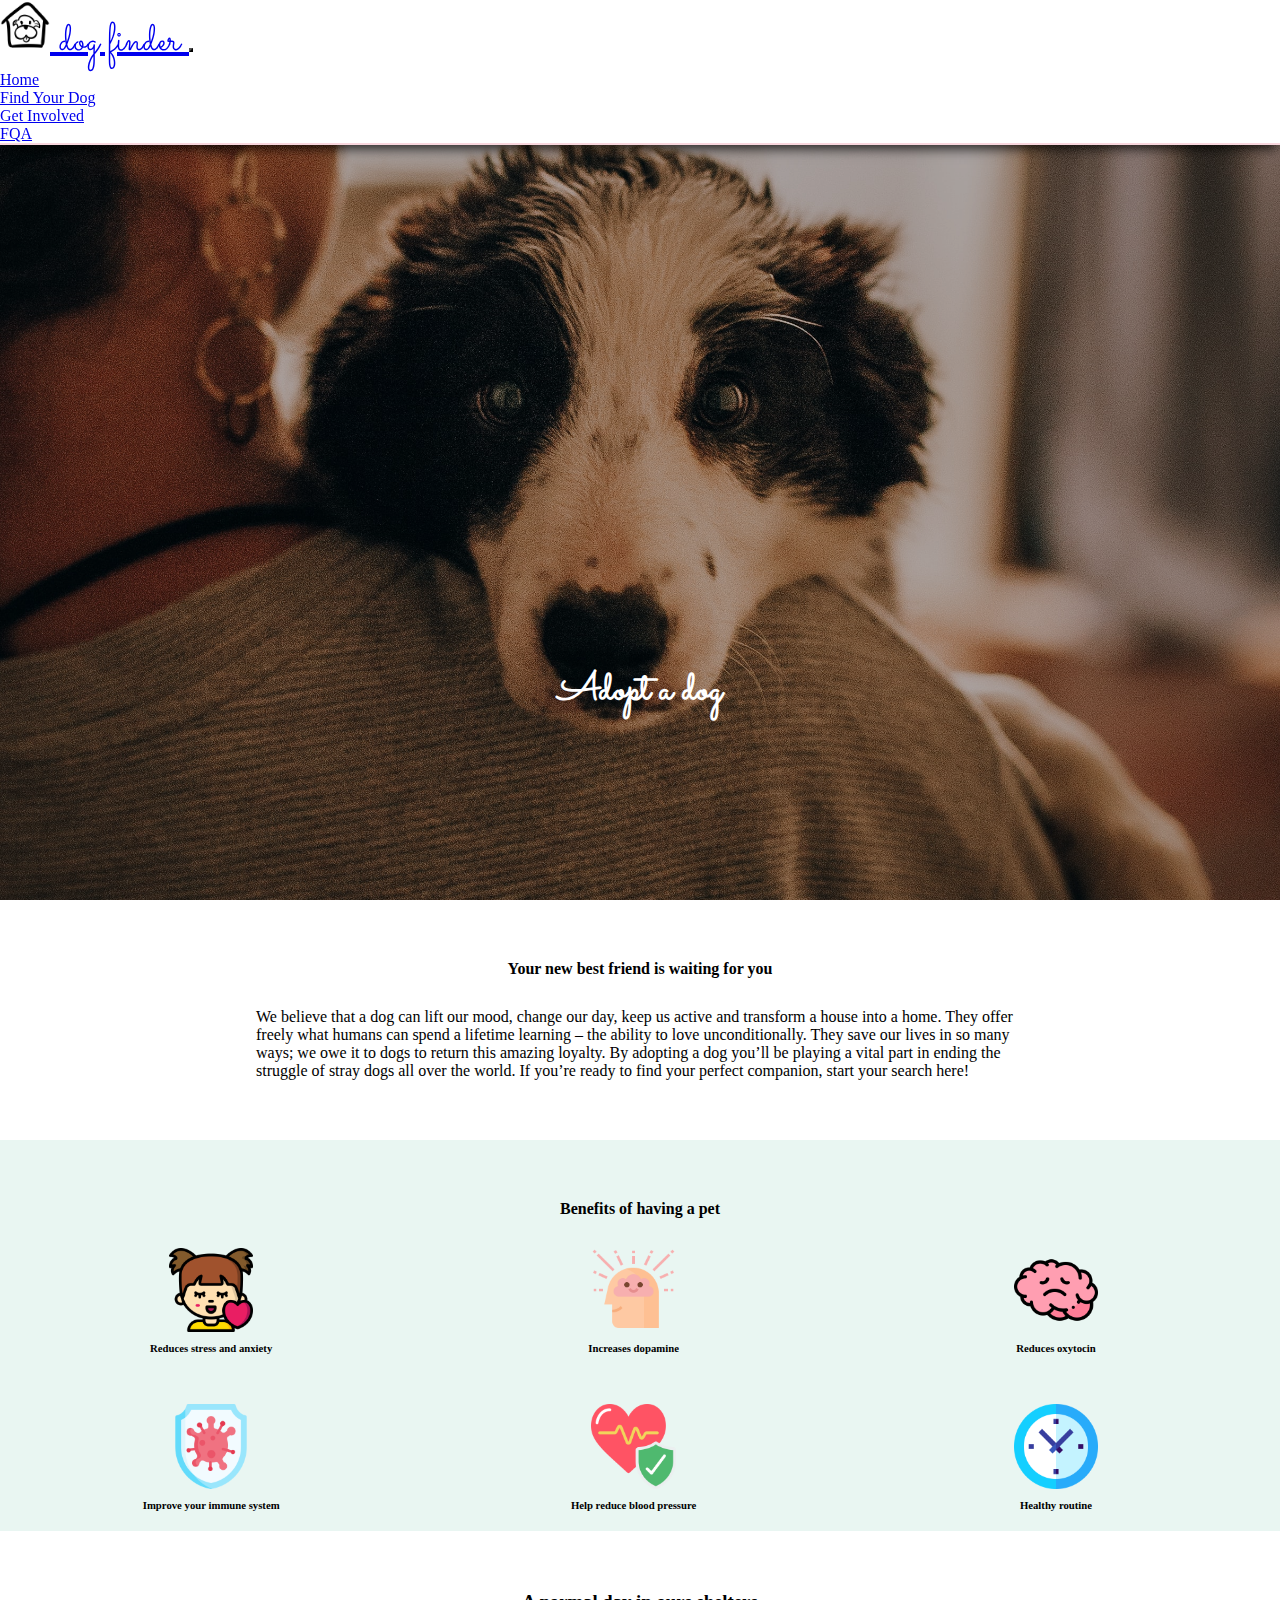
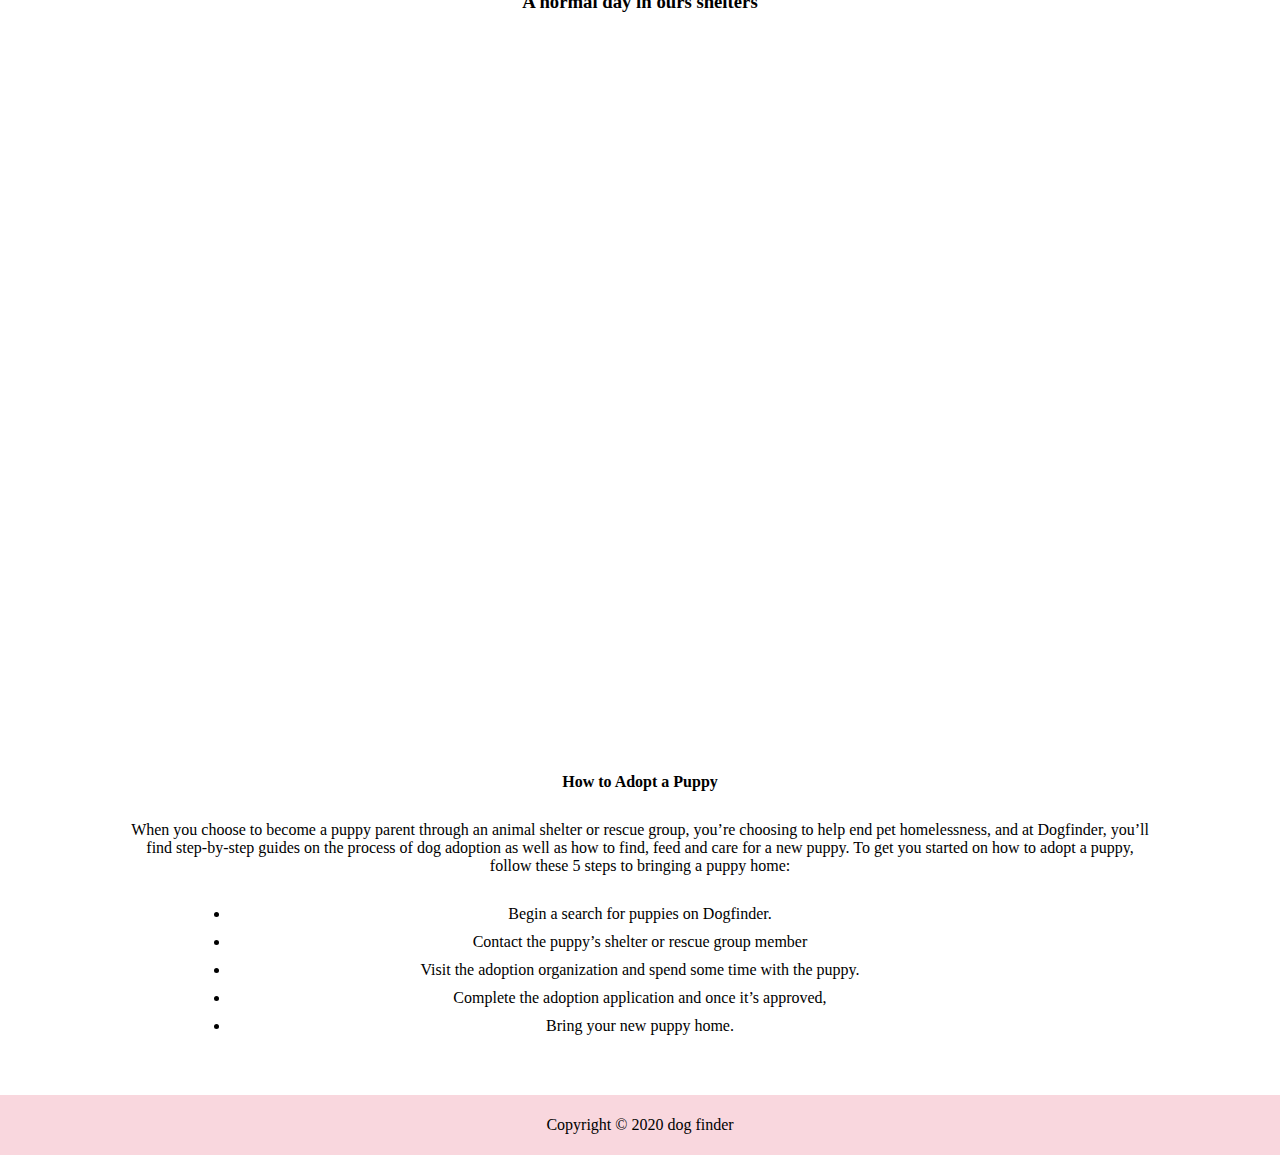
==== commit 4df3dfc3: "all pages are responsive" ====
--- a/index.html
+++ b/index.html
@@ -16,7 +16,7 @@
     <header>
         <!-- Navbar from bootstrap -->
         <nav class="navbar navbar-expand-lg navbar-light navbar-color">
-            <a class="navbar-brand text-logo" href="#">
+            <a class="navbar-brand sacramento" href="#">
                 <img src="./assets/img/logo.png" width="50" height="50" alt="" loading="lazy">
                 dog finder
             </a>
@@ -49,7 +49,7 @@
     <div class="container-image">
         <div class="shadow-container-image">
             <div class="title">
-                <h1>Adopt a dog</h1>
+                <h1 class="sacramento">Adopt a dog</h1>
             </div>
         </div>
     </div>
@@ -57,7 +57,8 @@
 
         <h4 class="title-presentation">Your new best friend is waiting for you</h4>
 
-        <p class="body-presentation">We believe that a dog can lift our mood, change our day, keep us active and transform a house into a home.
+        <p class="body-presentation">We believe that a dog can lift our mood, change our day, keep us active and
+            transform a house into a home.
             They offer
             freely what humans can spend a lifetime learning – the ability to love unconditionally. They save our lives
             in so
@@ -68,35 +69,38 @@
             search here!
         </p>
     </div>
+
     <div class="iconos">
+        <h4 class="title-iconos">Benefits of having a pet</h4>
+
         <div class="icon">
             <img src="./assets/img/iconos-home/happy.png" alt="">
-            <p class="benefits">Reduces stress and anxiety</p>
+            <h6 class="benefits">Reduces stress and anxiety</h6>
         </div>
 
         <div class="icon">
             <img src="./assets/img/iconos-home/dopamine.png" alt="">
-            <p class="benefits">Increases dopamine</p>
+            <h6 class="benefits">Increases dopamine</h6>
         </div>
 
         <div class="icon">
             <img src="./assets/img/iconos-home/oxytocine.png" alt="">
-            <p class="benefits">Reduces oxytocin</p>
+            <h6 class="benefits">Reduces oxytocin</h6>
         </div>
 
         <div class="icon">
             <img src="./assets/img/iconos-home/health.png" alt="">
-            <p class="benefits">Improve your immune system</p>
+            <h6 class="benefits">Improve your immune system</h6>
         </div>
 
         <div class="icon">
             <img src="./assets/img/iconos-home/heart.png" alt="">
-            <p class="benefits">Help reduce blood pressure</p>
+            <h6 class="benefits">Help reduce blood pressure</h6>
         </div>
 
         <div class="icon">
             <img src="./assets/img/iconos-home/clock.png" alt="">
-            <p class="benefits">Healthy routine</p>
+            <h6 class="benefits">Healthy routine</h6>
         </div>
     </div>
 
@@ -113,7 +117,8 @@
 
         <div class="container-steps">
             <h4 class="title-steps">How to Adopt a Puppy</h4>
-            <p class="body-steps">When you choose to become a puppy parent through an animal shelter or rescue group, you’re choosing to
+            <p class="body-steps">When you choose to become a puppy parent through an animal shelter or rescue group,
+                you’re choosing to
                 help end pet homelessness, and at Dogfinder, you’ll find step-by-step guides on the process of dog
                 adoption as well as how to find, feed and care for a new puppy. To get you started on how to adopt a
                 puppy, follow these 5 steps to bringing a puppy home: </p>
@@ -130,9 +135,7 @@
     </div>
 
     <footer class="footer">
-        <div>Contact Us</div>
-        <div>+34 63 997 345</div>
-        <div>dogfinder@gmail.com</div>
+        <div>Copyright © 2020 dog finder</div>
     </footer>
 
     <script src="https://code.jquery.com/jquery-3.5.1.slim.min.js"
--- a/css/style.css
+++ b/css/style.css
@@ -1,11 +1,11 @@
 * {
     padding: 0;
     margin: 0;
+    font-family: 'Dosis', serif;
+
 }
 
 /* HOME */
-
-
 
 .presentation {
     margin-left: 5%;
@@ -22,6 +22,12 @@
     margin-bottom: 60px;
 }
 
+.title-iconos {
+    width: 100%;
+    text-align: center;
+    margin-top: 60px;
+}
+
 .container-video-section {
     margin-top: 60px;
 }
@@ -35,7 +41,7 @@
     justify-content: flex-end;
 }
 
-.text-logo {
+.sacramento {
     font-family: 'Sacramento', serif;
     font-size: 40px;
 }
@@ -149,8 +155,12 @@
 .footer {
     background-color: #F9D7DE;
     width: 100%;
-    font-size: small;
-}
+    display: flex;
+    justify-content: space-around;
+    height: 60px;
+    align-items: center;
+}
+
 
 @media (min-width: 540px) {
   .iconos {
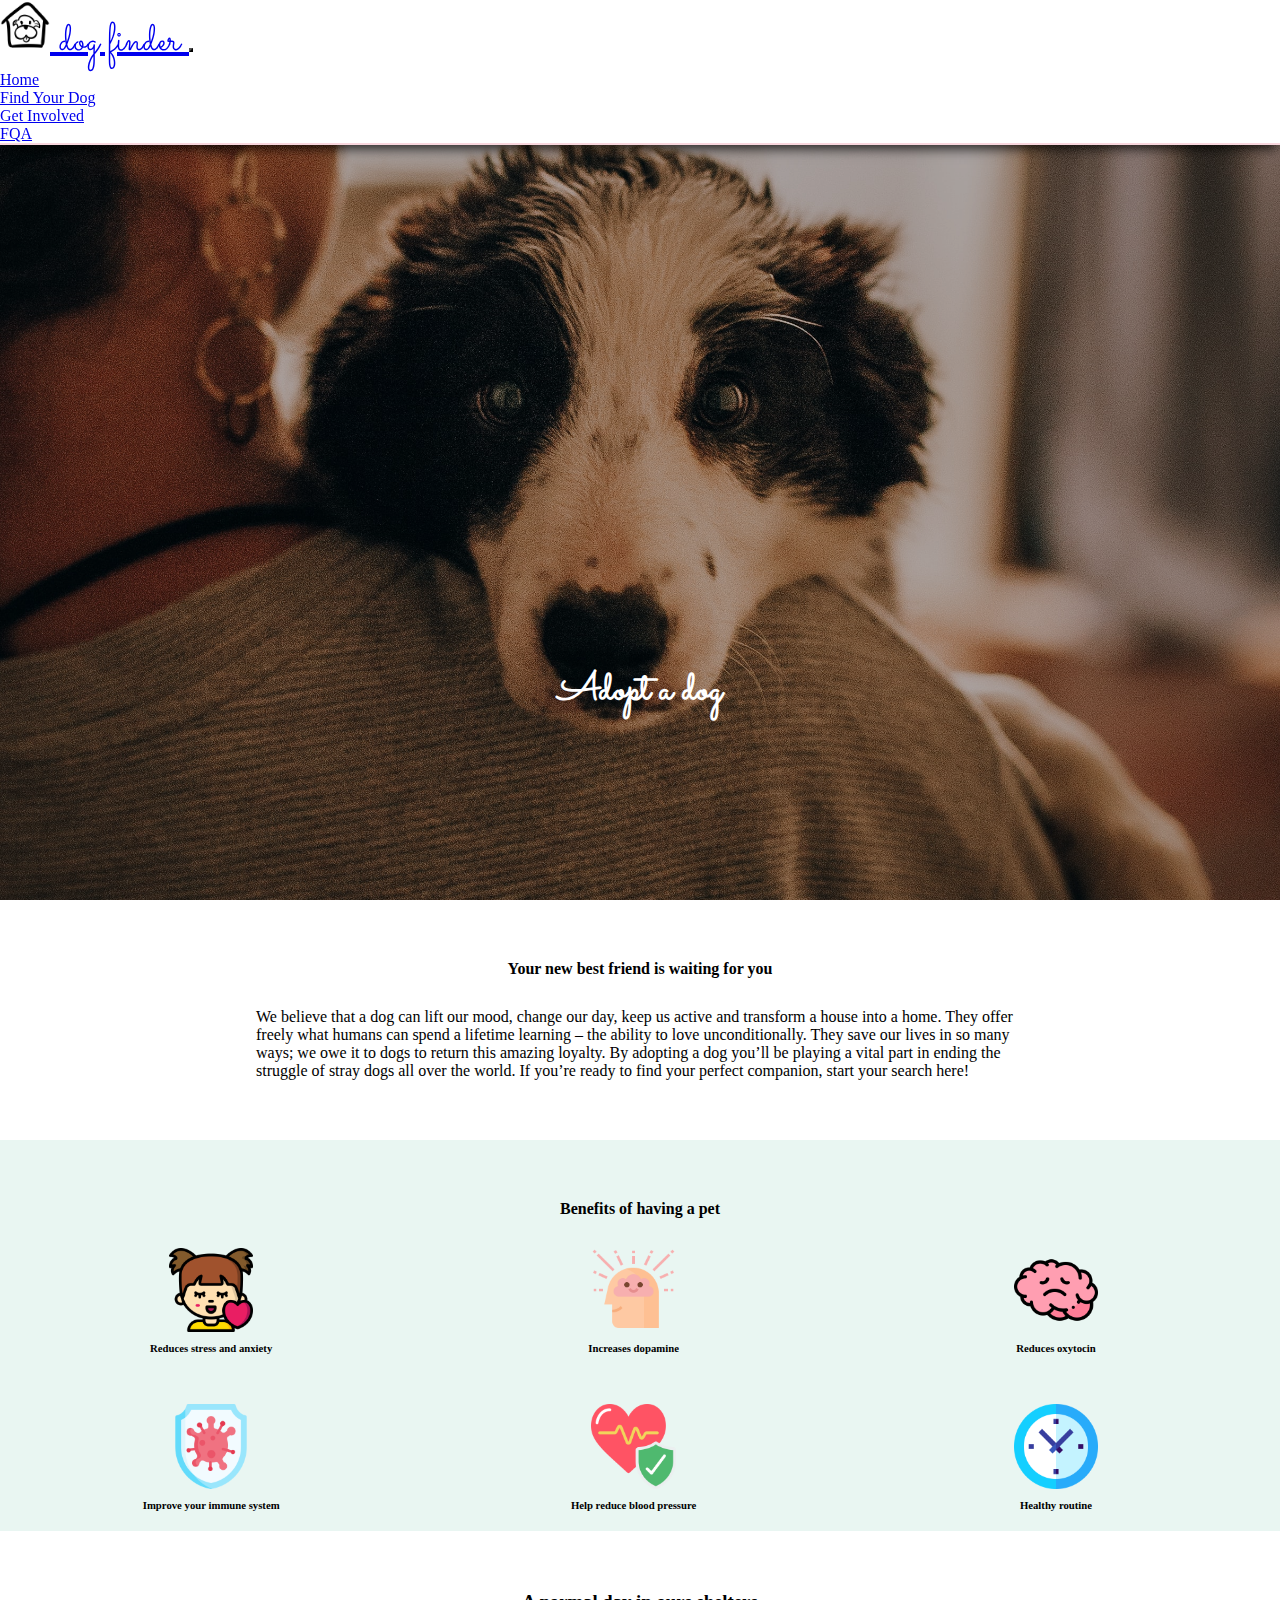
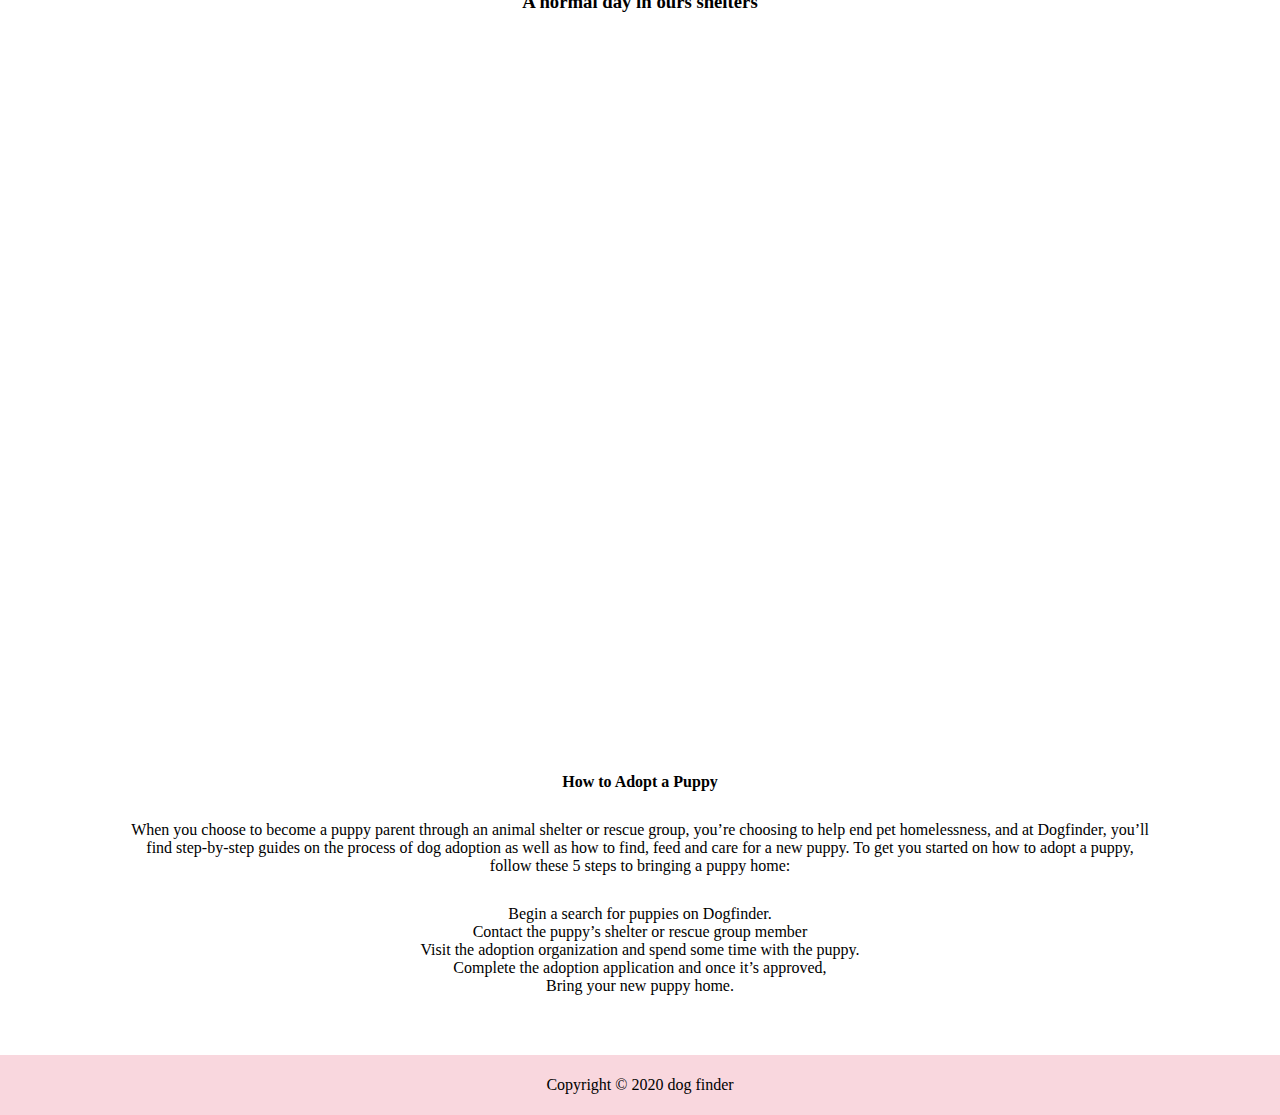
==== commit a020e0e2: "connect whith the api to get the names of the dogs" ====
--- a/index.html
+++ b/index.html
@@ -123,13 +123,13 @@
                 adoption as well as how to find, feed and care for a new puppy. To get you started on how to adopt a
                 puppy, follow these 5 steps to bringing a puppy home: </p>
 
-            <ul class="steps">
-                <li>Begin a search for puppies on Dogfinder.</li>
-                <li>Contact the puppy’s shelter or rescue group member</li>
-                <li>Visit the adoption organization and spend some time with the puppy.</li>
-                <li>Complete the adoption application and once it’s approved,</li>
-                <li>Bring your new puppy home.</li>
-            </ul>
+            <div class="steps">
+                <p>Begin a search for puppies on Dogfinder.</p>
+                <p>Contact the puppy’s shelter or rescue group member</p>
+                <p>Visit the adoption organization and spend some time with the puppy.</p>
+                <p>Complete the adoption application and once it’s approved,</p>
+                <p>Bring your new puppy home.</p>
+            </div>
 
         </div>
     </div>
--- a/css/style.css
+++ b/css/style.css
@@ -1,7 +1,7 @@
 * {
     padding: 0;
     margin: 0;
-    font-family: 'Dosis', serif;
+    font-family: 'Ranchers', serif;
 
 }
 
